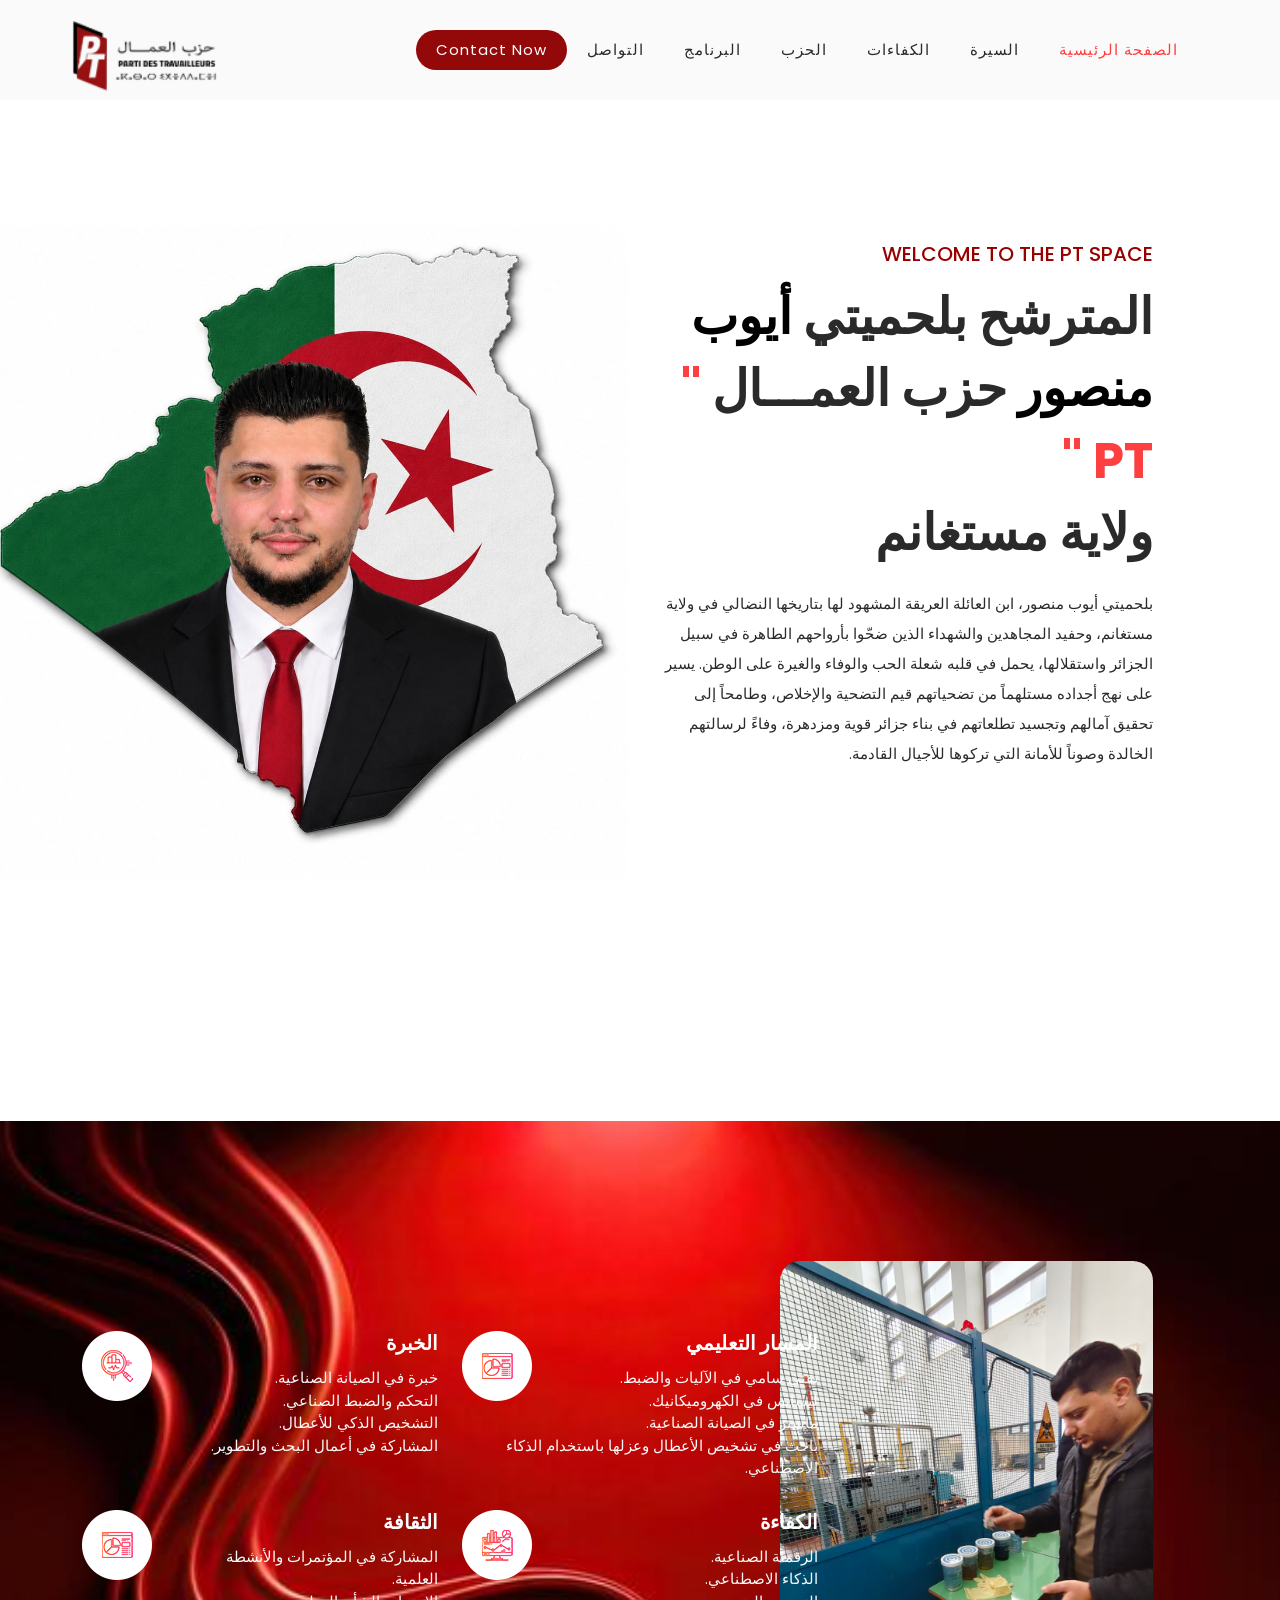
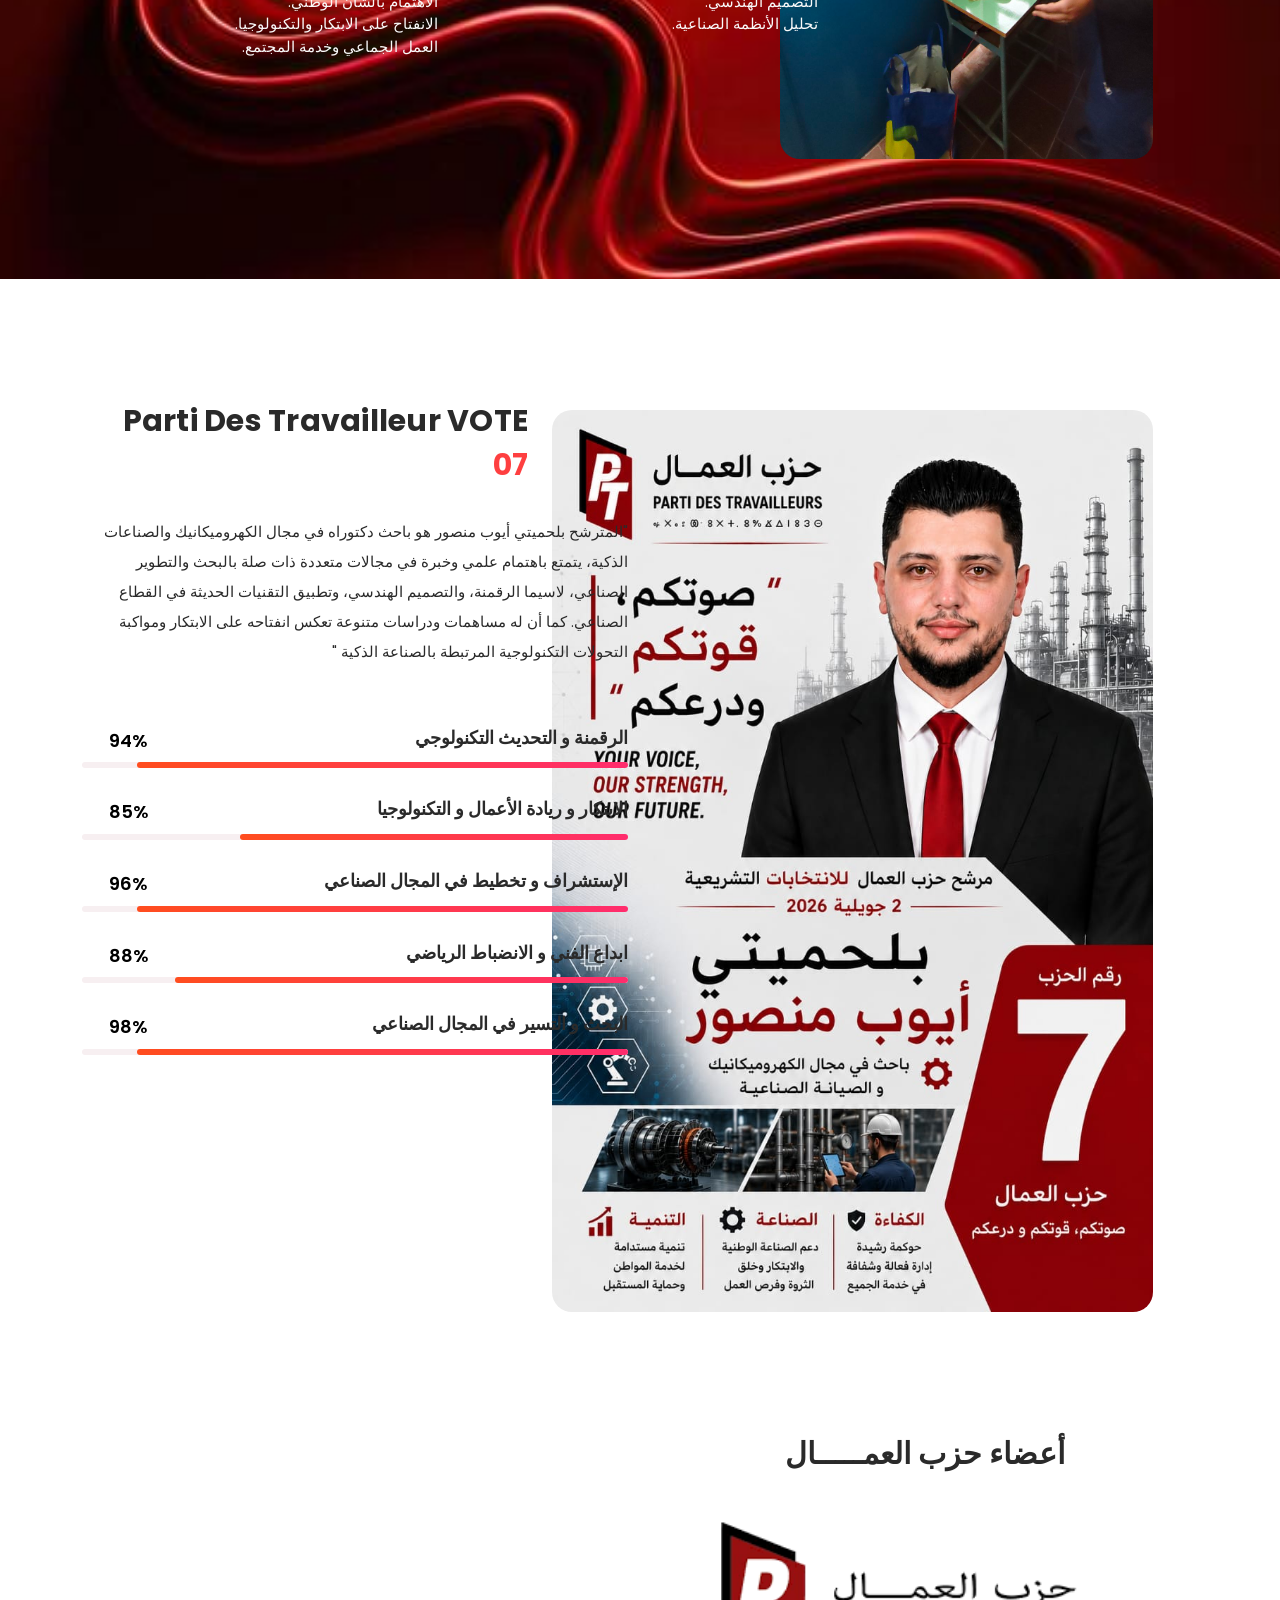
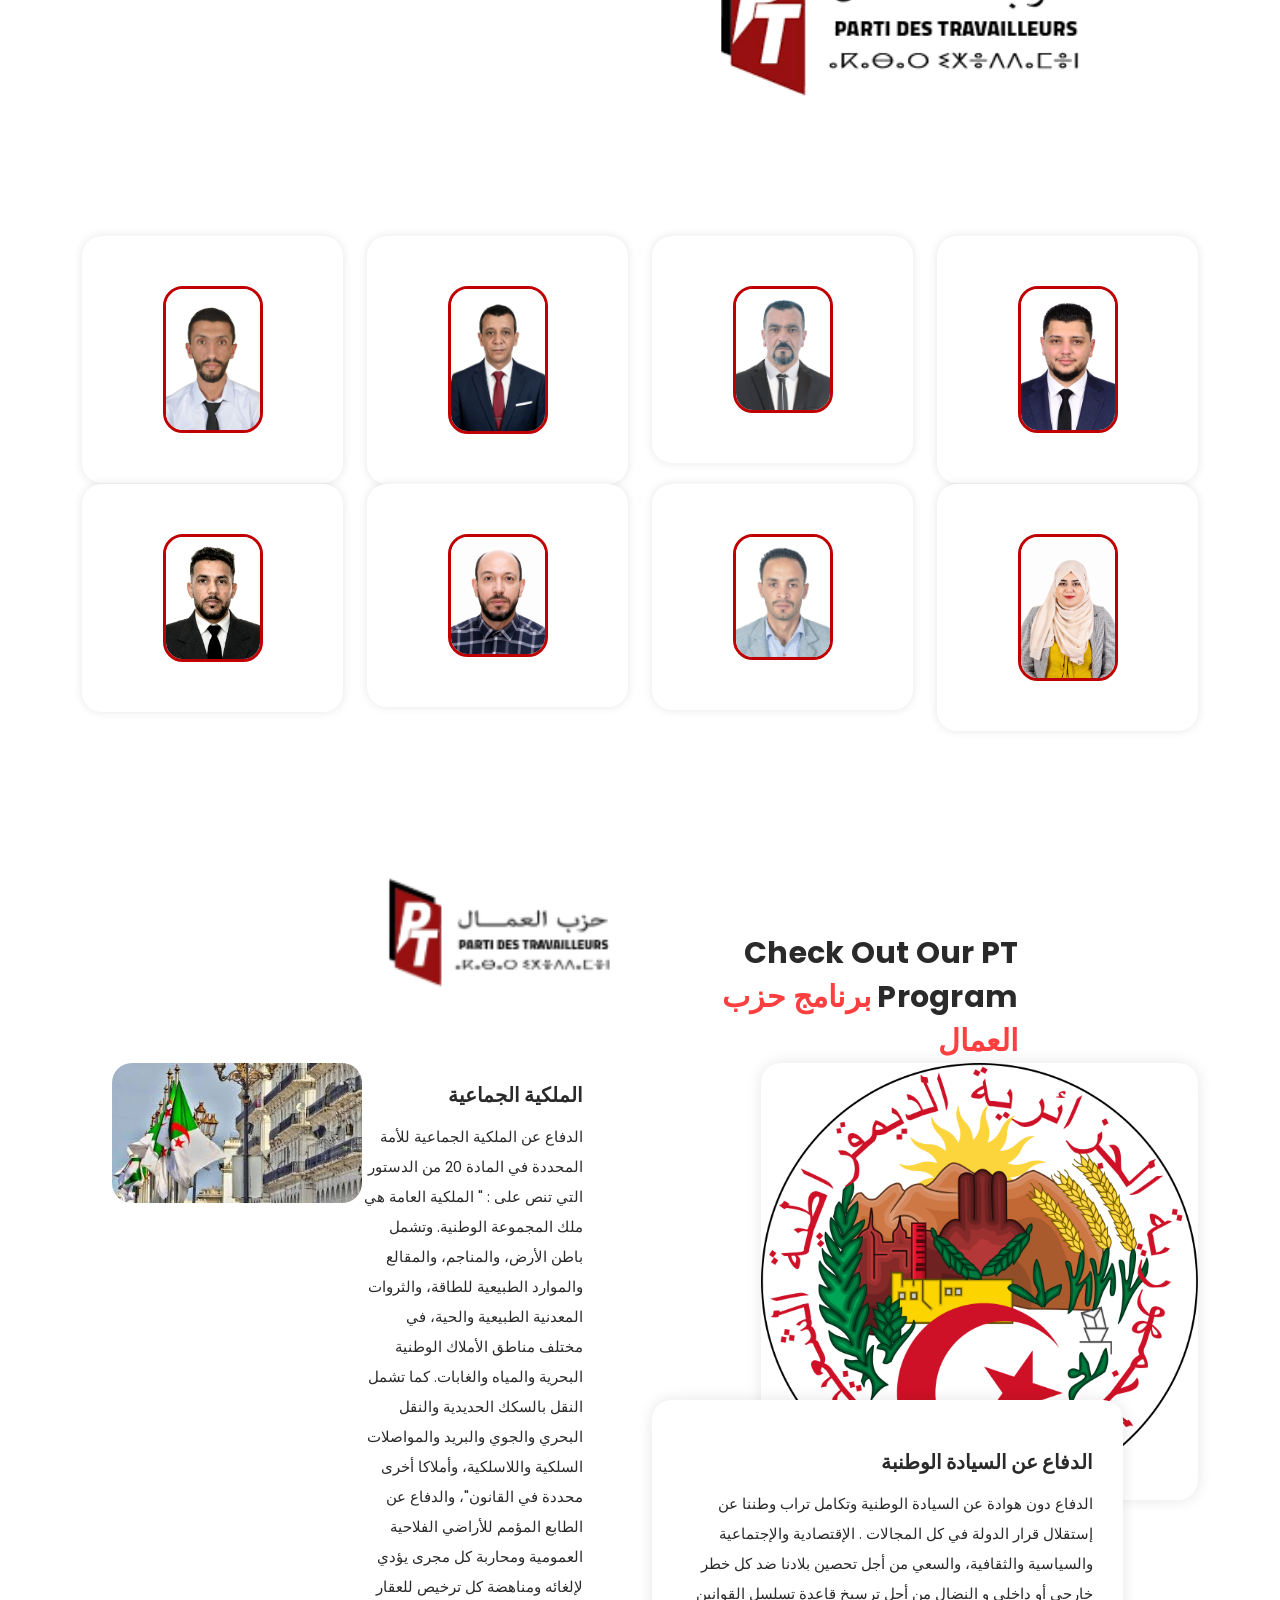
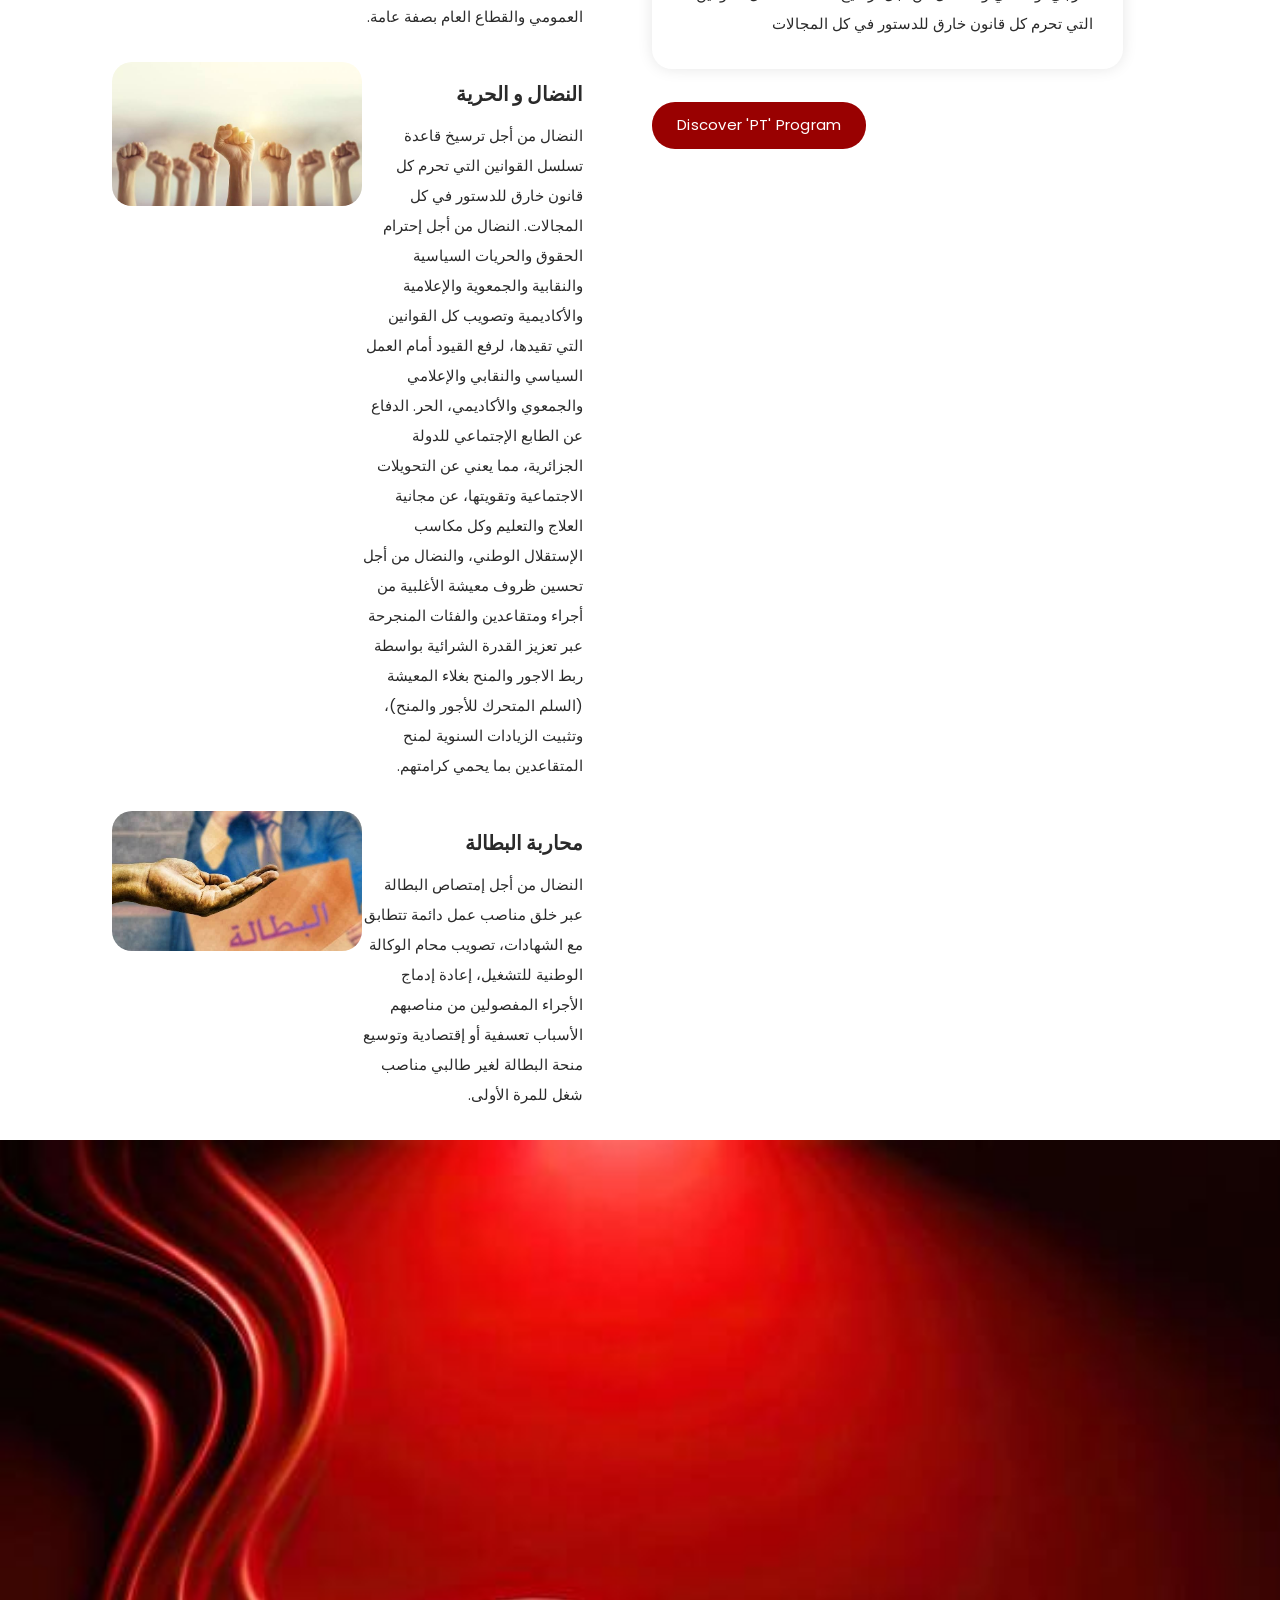
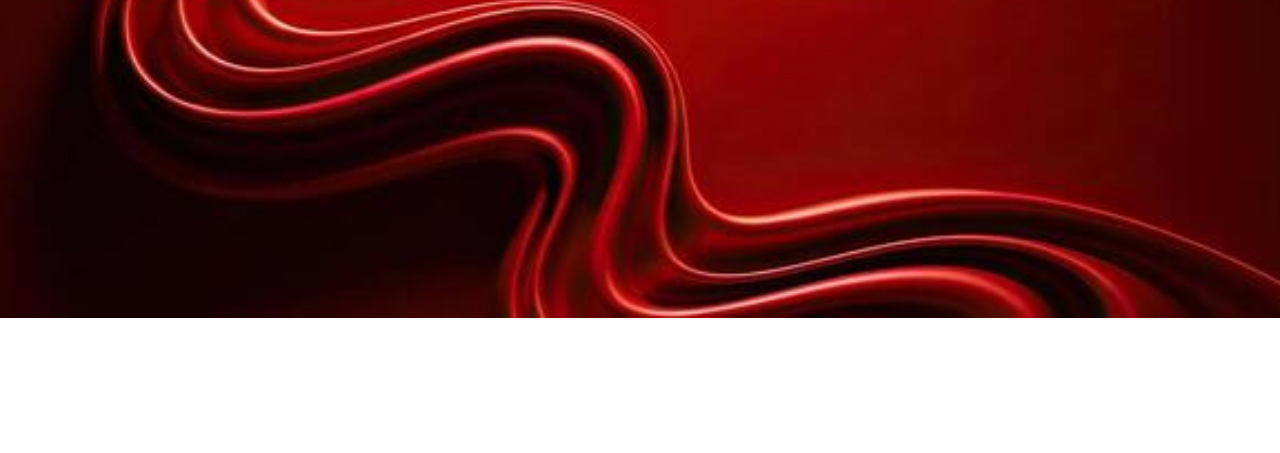
==== index.html @ 8e5b1875 "Add files via upload" ====
<!DOCTYPE html>
<html lang="ar" dir="rtl">
  <style>
    body{
        direction: rtl;
        text-align: right;
    }
    ul{
        padding-right:20px;
    }
    </style>

  <head>

    <meta charset="UTF-8">
    <meta name="viewport" content="width=device-width, initial-scale=1, shrink-to-fit=no">
    <meta name="description" content="">
    <meta name="author" content="">
    <link rel="preconnect" href="https://fonts.gstatic.com">
    <link href="https://fonts.googleapis.com/css2?family=Poppins:wght@100;200;300;400;500;600;700;800;900&display=swap" rel="stylesheet">

    <title>بلحميتي أيوب منصور مترشح حزب حزب العمال  </title>

    <!-- Bootstrap core CSS -->
    <link href="vendor/bootstrap/css/bootstrap.min.css" rel="stylesheet">

    <!-- Additional CSS Files -->
    <link rel="stylesheet" href="assets/css/fontawesome.css">
    <link rel="stylesheet" href="assets/css/templatemo-space-dynamic.css">
    <link rel="stylesheet" href="assets/css/animated.css">
    <link rel="stylesheet" href="assets/css/owl.css">
<!--
    
TemplateMo 562 Space Dynamic

https://templatemo.com/tm-562-space-dynamic

-->
  </head>

<body>

  <!-- ***** Preloader Start ***** -->
  <div id="js-preloader" class="js-preloader">
    <div class="preloader-inner">
      <span class="dot"></span>
      <div class="dots">
        <span></span>
        <span></span>
        <span></span>
      </div>
    </div>
  </div>
  <!-- ***** Preloader End ***** -->

  <!-- ***** Header Area Start ***** -->
  <header class="header-area header-sticky wow slideInDown" data-wow-duration="0.75s" data-wow-delay="0s">
    <div class="container">
      <div class="row">
        <div class="col-12">
          <nav class="main-nav">
            <!-- ***** Logo Start ***** -->
            <a href="index.html" class="logo">
                <!-- <h4>حزب  <span>العمال  </span></h4> -->
                <img src="assets/images/PT.png" alt="team meeting">

            </a>
            <!-- ***** Logo End ***** -->
            <!-- ***** Menu Start ***** -->
            <ul class="nav">
              <li class="scroll-to-section"><a href="#top" class="active">الصفحة الرئيسية</a></li>
              <li class="scroll-to-section"><a href="#about">السيرة</a></li>
              <li class="scroll-to-section"><a href="#services">الكفاءات</a></li>
              <li class="scroll-to-section"><a href="#portfolio">الحزب</a></li>
              <li class="scroll-to-section"><a href="#blog">البرنامج</a></li> 
              <li class="scroll-to-section"><a href="#contact">التواصل</a></li> 
              <li class="scroll-to-section"><div class="main-red-button"><a href="#contact">Contact Now</a></div></li> 
            </ul>        
            <a class='menu-trigger'>
                <span>Menu</span>
            </a>
            <!-- ***** Menu End ***** -->
          </nav>
        </div>
      </div>
    </div>
  </header>
  <!-- ***** Header Area End ***** -->

  <div class="main-banner wow fadeIn" id="top" data-wow-duration="1s" data-wow-delay="0.5s">
    <div class="container">
      <div class="row">
        <div class="col-lg-12">
          <div class="row">
            <div class="col-lg-6 align-self-center">
              <div class="left-content header-text wow fadeInLeft" data-wow-duration="1s" data-wow-delay="1s">
                <h6> Welcome to the PT Space </h6>
                <h2 style="text-align: right;">المترشح بلحميتي<em> أيوب منصور</em> حزب العمـــال <span>'' PT ''</span></h2>
                <h2 style="text-align: right;">ولاية مستغانم</h2>
                <p style="text-align: right;">بلحميتي أيوب منصور، ابن العائلة العريقة المشهود لها بتاريخها النضالي في ولاية مستغانم، وحفيد المجاهدين والشهداء الذين ضحّوا بأرواحهم الطاهرة في سبيل الجزائر واستقلالها، يحمل في قلبه شعلة الحب والوفاء والغيرة على الوطن. يسير على نهج أجداده مستلهماً من تضحياتهم قيم التضحية والإخلاص، وطامحاً إلى تحقيق آمالهم وتجسيد تطلعاتهم في بناء جزائر قوية ومزدهرة، وفاءً لرسالتهم الخالدة وصوناً للأمانة التي تركوها للأجيال القادمة.  <a rel="nofollow" href="https://templatemo.com/page/1" target="_parent"></a></p>
                <form id="search" action="#" method="GET">
                  <!-- <fieldset>
                    <input type="address" name="address" class="email" placeholder="Your website URL..." autocomplete="on" required>
                  </fieldset>-->
                  <fieldset>
                    <!--<button type="submit" class="main-button">Analyze Site</button>-->
                   
                  </fieldset> 
                </form>
              </div>
            </div>
            <div class="col-lg-6">
              <div class="right-image wow fadeInRight" data-wow-duration="1s" data-wow-delay="0.5s">
                <img src="assets/images/A.jpg" alt="team meeting">
            </div>
            </div>
          </div>
        </div>
      </div>
    </div>
  </div>

  <div id="about" class="about-us section">
    <div class="container">
      <div class="row">
        <div class="col-lg-4">
          <div class="left-image wow fadeIn" data-wow-duration="1s" data-wow-delay="0.2s">
            <img src="assets/images/K.jpg" alt="person graphic"> 
           <!-- <video width="800" height="800" controls>
              <source src="assets/images/AB.mp4" type="video/mp4" alt="person graphic">
          </video>-->
          </div>
        </div>
        <div class="col-lg-8 align-self-center">
          <div class="services">
            <div class="row">
              <div class="col-lg-6">
                <div class="item wow fadeIn" data-wow-duration="1s" data-wow-delay="0.5s">
                  <div class="icon">
                    <img src="assets/images/service-icon-01.png" alt="reporting">
                  </div>
                  <div class="right-text">
                    <h4>  المسار التعليمي </h4>
                    <ul style="text-align:right;">
                      <li>تقني سامي في الآليات والضبط.</li>
                      <li>ليسانس في الكهروميكانيك.</li>
                      <li>ماستر في الصيانة الصناعية.</li>
                      <li>باحث في تشخيص الأعطال وعزلها باستخدام الذكاء الاصطناعي.</li>
                  </ul>
                  </div>
                </div>
              </div>
              <div class="col-lg-6">
                <div class="item wow fadeIn" data-wow-duration="1s" data-wow-delay="0.7s">
                  <div class="icon">
                    <img src="assets/images/service-icon-02.png" alt="">
                  </div>
                  <div class="right-text">
                    <h4>الخبرة</h4>
                    <ul style="text-align:right;">
                      <li>خبرة في الصيانة الصناعية.</li>
                      <li>التحكم والضبط الصناعي.</li>
                      <li>التشخيص الذكي للأعطال.</li>
                      <li>المشاركة في أعمال البحث والتطوير.</li>
                  </ul>
                  </div>
                </div>
              </div>
              <div class="col-lg-6">
                <div class="item wow fadeIn" data-wow-duration="1s" data-wow-delay="0.9s">
                  <div class="icon">
                    <img src="assets/images/service-icon-03.png" alt="">
                  </div>
                  <div class="right-text">
                    <h4>الكفاءة</h4>
                    <ul style="text-align:right;">
                      <li>الرقمنة الصناعية.</li>
                      <li>الذكاء الاصطناعي.</li>
                      <li>التصميم الهندسي.</li>
                      <li>تحليل الأنظمة الصناعية.</li>
                  </ul>
                  </div>
                </div>
              </div>
              <div class="col-lg-6">
                <div class="item wow fadeIn" data-wow-duration="1s" data-wow-delay="1.1s">
                  <div class="icon">
                    <img src="assets/images/service-icon-04.png" alt="">
                  </div>
                  <div class="right-text">
                    <h4>الثقافة</h4>
                    <ul style="text-align:right;">
                      <li>المشاركة في المؤتمرات والأنشطة العلمية.</li>
                      <li>الاهتمام بالشأن الوطني.</li>
                      <li>الانفتاح على الابتكار والتكنولوجيا.</li>
                      <li>العمل الجماعي وخدمة المجتمع.</li>
                  </ul>
                  </div>
                </div>
              </div>
            </div>
          </div>
        </div>
      </div>
    </div>
  </div>

  <div id="services" class="our-services section">
    <div class="container">
      <div class="row">
        <div class="col-lg-6 align-self-center  wow fadeInLeft" data-wow-duration="1s" data-wow-delay="0.2s">
          <div class="left-image">
            <img src="assets/images/VOTE.jpg" alt="">
          </div>
        </div>
        <div class="col-lg-6 wow fadeInRight" data-wow-duration="1s" data-wow-delay="0.2s">
          <div class="section-heading">
            <h2>Parti des travailleur <em> </em> VOTE  <span>07</span> </h2>
            <p style="text-align: right;">"المترشح بلحميتي أيوب منصور هو باحث دكتوراه في مجال الكهروميكانيك والصناعات الذكية، يتمتع باهتمام علمي وخبرة في مجالات متعددة ذات صلة بالبحث والتطوير الصناعي، لاسيما الرقمنة، والتصميم الهندسي، وتطبيق التقنيات الحديثة في القطاع الصناعي. كما أن له مساهمات ودراسات متنوعة تعكس انفتاحه على الابتكار ومواكبة التحولات التكنولوجية المرتبطة بالصناعة الذكية "</p>
          </div>
          <div class="row">
            <div class="col-lg-12">
              <div class="third-bar progress-skill-bar">
                <h4>الرقمنة و التحديث التكنولوجي</h4>
                <span>94%</span>
                <div class="filled-bar"></div>
                <div class="full-bar"></div>
              </div>
            </div>
            <div class="col-lg-12">
              <div class="first-bar progress-skill-bar">
                <h4>الابتكار و ريادة الأعمال و التكنولوجيا</h4>
                <span>85%</span>
                <div class="filled-bar"></div>
                <div class="full-bar"></div>
              </div>
            </div>
            <div class="col-lg-12">
              <div class="third-bar progress-skill-bar">
                <h4>الإستشراف و تخطيط في المجال الصناعي</h4>
                <span>96%</span>
                <div class="filled-bar"></div>
                <div class="full-bar"></div>
              </div>
            </div>
            <div class="col-lg-12">
              <div class="second-bar progress-skill-bar">
                <h4>ابداع الفني و الانضباط الرياضي</h4>
                <span>88%</span>
                <div class="filled-bar"></div>
                <div class="full-bar"></div>
              </div>
            </div>
            <div class="col-lg-12">
              <div class="third-bar progress-skill-bar">
                <h4>البحث و التسير في المجال الصناعي</h4>
                <span>98%</span>
                <div class="filled-bar"></div>
                <div class="full-bar"></div>
              </div>
            </div>
            
            
          </div>
        </div>
      </div>
    </div>
  </div>

  <div id="portfolio" class="our-portfolio section">
    <div class="container">
      <div class="row">
        <div class="col-lg-6 offset-lg-3">
          <div class="section-heading  wow bounceIn" data-wow-duration="1s" data-wow-delay="0.2s">
            <h2>أعضاء حزب العمـــــال <img src="assets/images/PT_logo_transparent (2).png" alt="">  <!-- <em>Offers</em> &amp; What We--> </h2>
          </div>
        </div>
      </div>
      <div class="row">
        <div class="col-lg-3 col-sm-6">
          <a href="#">
            <div class="item wow bounceInUp" data-wow-duration="1s" data-wow-delay="0.3s">
              <div class="hidden-content">
                <h4>بلحميتي أيوب منصور</h4>
                <p>باحث في مجال الكهروميكانيك و الصيانة الصناعية</p>
              </div>
              <div class="showed-content">
                <img src="assets/images/ayoub.png" alt="">
              </div>
            </div>
          </a>
        </div>
        <div class="col-lg-3 col-sm-6">
          <a href="#">
            <div class="item wow bounceInUp" data-wow-duration="1s" data-wow-delay="0.4s">
              <div class="hidden-content">
                <h4>بلعباس عبد الرحمان </h4>
                <p>موظف بالبلدية</p>
              </div>
              <div class="showed-content">
                <img src="assets/images/abdo.jpg" alt="">
              </div>
            </div>
          </a>
        </div>
        <div class="col-lg-3 col-sm-6">
          <a href="#">
            <div class="item wow bounceInUp" data-wow-duration="1s" data-wow-delay="0.5s">
              <div class="hidden-content">
                <h4>مسلم محمد </h4>
                <p>تــــاجر</p>
              </div>
              <div class="showed-content">
                <img src="assets/images/moh.jpg" alt="">
              </div>
            </div>
          </a>
        </div>
        <div class="col-lg-3 col-sm-6">
          <a href="#">
            <div class="item wow bounceInUp" data-wow-duration="1s" data-wow-delay="0.6s">
              <div class="hidden-content">
                <h4>مزيان زروقي</h4>
                <p>مهندس دولة في الكمياء</p>
              </div>
              <div class="showed-content">
                <img src="assets/images/maz.jpg" alt="">
              </div>
            </div>
          </a>
        </div>
        <div class="col-lg-3 col-sm-6">
          <a href="#">
            <div class="item wow bounceInUp" data-wow-duration="1s" data-wow-delay="0.4s">
              <div class="hidden-content">
                <h4>حجبة حليمة </h4>
                <p>خريجة ماستر في اللغة العربية</p>
              </div>
              <div class="showed-content">
                <img src="assets/images/hl.png" alt="">
              </div>
            </div>
          </a>
        </div>
        <div class="col-lg-3 col-sm-6">
          <a href="#">
            <div class="item wow bounceInUp" data-wow-duration="1s" data-wow-delay="0.4s">
              <div class="hidden-content">
                <h4>بلعوج الحاج</h4>
                <p>إطار في الحماية المدنية</p>
              </div>
              <div class="showed-content">
                <img src="assets/images/hdj.jpg" alt="">
              </div>
            </div>
          </a>
        </div>
        <div class="col-lg-3 col-sm-6">
          <a href="#">
            <div class="item wow bounceInUp" data-wow-duration="1s" data-wow-delay="0.4s">
              <div class="hidden-content">
                <h4>جلول محمد</h4>
                <p>محــــاسب</p>
              </div>
              <div class="showed-content">
                <img src="assets/images/dj.png" alt="">
              </div>
            </div>
          </a>
        </div>
        <div class="col-lg-3 col-sm-6">
          <a href="#">
            <div class="item wow bounceInUp" data-wow-duration="1s" data-wow-delay="0.4s">
              <div class="hidden-content">
                <h4>رزيقة رفيق</h4>
                <p>أستـــــاذ</p>
              </div>
              <div class="showed-content">
                <img src="assets/images/rf.jpg" alt="">
              </div>
            </div>
          </a>
        </div>
      </div>
    </div>
  </div>

  <div id="blog" class="our-blog section">
    <div class="container">
      <div class="row">
        <div class="col-lg-6 wow fadeInDown" data-wow-duration="1s" data-wow-delay="0.25s">
          <div class="section-heading">
            <h2 style="text-align: right;">Check Out Our PT Program  <span>برنامج حزب العمال </span></h2>
          </div>
        </div>
        <div class="col-lg-6 wow fadeInDown" data-wow-duration="1s" data-wow-delay="0.25s">
          <div class="top-dec">
            <img src="assets/images/PT.png" alt="">
          </div>
        </div>
      </div>
      <div class="row">
        <div class="col-lg-6 wow fadeInUp" data-wow-duration="1s" data-wow-delay="0.25s">
          <div class="left-image">
            <a href="#"><img src="assets/images/siyada.png" alt="Workspace Desktop"></a>
            <div class="info">
              <div class="inner-content">
                <!-- <ul>
                  <li><i class="fa fa-calendar"></i> 24 Mar 2021</li>
                  <li><i class="fa fa-users"></i> TemplateMo</li>
                  <li><i class="fa fa-folder"></i> Branding</li>
                </ul>-->
                <a href="#"><h4 style="text-align: right;">الدفاع  عن السيادة الوطنبة</h4></a>
                <p style="text-align: right;">الدفاع دون هوادة عن السيادة الوطنية وتكامل تراب وطننا عن إستقلال قرار الدولة في كل المجالات . الإقتصادية والإجتماعية والسياسية والثقافية، والسعي من أجل تحصين بلادنا ضد كل خطر خارجي أو داخلي و النضال من أجل ترسيخ قاعدة تسلسل القوانين التي تحرم كل قانون خارق للدستور في كل المجالات</p>
                <div  class="main-blue-button">
                  <a href="index2.html" href="#">Discover 'PT' program</a>
                </div>
              </div>
            </div>
          </div>
        </div>
        <div class="col-lg-6 wow fadeInUp" data-wow-duration="1s" data-wow-delay="0.25s">
          <div class="right-list">
            <ul>
              <li>
                <div class="left-content align-self-center">
                  <!-- <span><i class="fa fa-calendar"></i> 18 Mar 2021</span>-->
                  <a href="#"><h4 style="text-align: right;">الملكية الجماعية</h4></a>
                  <p style="text-align: right;">الدفاع عن الملكية الجماعية للأمة المحددة في المادة 20 من الدستور التي تنص على : " الملكية العامة هي ملك المجموعة الوطنية. وتشمل باطن الأرض، والمناجم، والمقالع والموارد الطبيعية للطاقة، والثروات المعدنية الطبيعية والحية، في مختلف مناطق الأملاك الوطنية البحرية والمياه والغابات. كما تشمل النقل بالسكك الحديدية والنقل البحري والجوي والبريد والمواصلات السلكية واللاسلكية، وأملاكا أخرى محددة في القانون"، والدفاع عن الطابع المؤمم للأراضي الفلاحية العمومية ومحاربة كل مجرى يؤدي لإلغائه ومناهضة كل ترخيص للعقار العمومي والقطاع العام بصفة عامة.</p>
                </div>
                <div class="right-image">
                  <a href="#"><img src="assets/images/mlkia.jfif" alt=""></a>
                </div>
              </li>
              <li>
                <div class="left-content align-self-center">
                  <!--<span><i class="fa fa-calendar"></i> 14 Mar 2021</span>-->
                  <a href="#"><h4>النضال و الحرية</h4></a>
                  <p>النضال من أجل ترسيخ قاعدة تسلسل القوانين التي تحرم كل قانون خارق للدستور في كل المجالات.

النضال من أجل إحترام الحقوق والحريات السياسية والنقابية والجمعوية والإعلامية والأكاديمية وتصويب كل القوانين التي تقيدها، لرفع القيود أمام العمل السياسي والنقابي والإعلامي والجمعوي والأكاديمي، الحر.

الدفاع عن الطابع الإجتماعي للدولة الجزائرية، مما يعني عن التحويلات الاجتماعية وتقويتها، عن مجانية العلاج والتعليم وكل مكاسب الإستقلال الوطني، والنضال من أجل تحسين ظروف معيشة الأغلبية من أجراء ومتقاعدين والفئات المنجرحة عبر تعزيز القدرة الشرائية بواسطة ربط الاجور والمنح بغلاء المعيشة (السلم المتحرك للأجور والمنح)، وتثبيت الزيادات السنوية لمنح المتقاعدين بما يحمي كرامتهم.</p>
                </div>
                <div class="right-image">
                  <a href="#"><img src="assets/images/nidal.jfif" alt=""></a>
                </div>
              </li>
              <li>
                <div class="left-content align-self-center">
                  <!--<span><i class="fa fa-calendar"></i> 06 Mar 2021</span>-->
                  <a href="#"><h4> محاربة البطالة</h4></a>
                  <p>النضال من أجل إمتصاص البطالة عبر خلق مناصب عمل دائمة تتطابق مع الشهادات، تصويب محام الوكالة الوطنية للتشغيل، إعادة إدماج الأجراء المفصولين من مناصبهم الأسباب تعسفية أو إقتصادية وتوسيع منحة البطالة لغير طالبي مناصب شغل للمرة الأولى.</p>
                </div>
                <div class="right-image">
                  <a href="#"><img src="assets/images/bitala.jfif" alt=""></a>
                </div>
              </li>
            </ul>
          </div>
        </div>
      </div>
    </div>
  </div>

  <div id="contact" class="contact-us section">
    <div class="container">
      <div class="row">
        <div class="col-lg-6 align-self-center wow fadeInLeft" data-wow-duration="0.5s" data-wow-delay="0.25s">
          <div class="section-heading">
            <h2>صوت المواطن أساس عملنا السياسي</h2>
            <p>
نلتزم بالدفاع عن انشغالات المواطنين ونقلها بكل أمانة ومسؤولية إلى الجهات المعنية، والعمل على إيجاد حلول فعلية لها في إطار احترام الدستور وسيادة الشعب. هدفنا هو تعزيز العدالة الاجتماعية وتحسين ظروف المعيشة وخدمة الصالح العام.
            </p>

            <div class="phone-info">
              <h4>لأي استفسار أو انشغال، يرجى التواصل معنا : <span><!--<i class="fa fa-phone"></i>--> <a href="#"></a></span></h4>
            </div>
          </div>
        </div>
        <div class="col-lg-6 wow fadeInRight" data-wow-duration="0.5s" data-wow-delay="0.25s">
          <form id="contact" action="" method="post">
            <div class="row">
              <div class="col-lg-6">
                <fieldset>
                  <input type="name" name="name" id="name" placeholder="Name" autocomplete="on" required>
                </fieldset>
              </div>
              <div class="col-lg-6">
                <fieldset>
                  <input type="surname" name="surname" id="surname" placeholder="Surname" autocomplete="on" required>
                </fieldset>
              </div>
              <div class="col-lg-12">
                <fieldset>
                  <input type="text" name="email" id="email" pattern="[^ @]*@[^ @]*" placeholder="Your Email" required="">
                </fieldset>
              </div>
              <div class="col-lg-12">
                <fieldset>
                  <textarea name="message" type="text" class="form-control" id="message" placeholder="Message" required=""></textarea>  
                </fieldset>
              </div>
              <div class="col-lg-12">
                <fieldset>
                  <button type="submit" id="form-submit" class="main-button ">Send Message</button>
                </fieldset>
              </div>
            </div>
            <div class="contact-dec">
              <img src="assets/images/contact-decoration.png" alt="">
            </div>
          </form>
        </div>
      </div>
    </div>
  </div>

  <footer>
    <div class="container">
      <div class="row">
        <div class="col-lg-12 wow fadeIn" data-wow-duration="1s" data-wow-delay="0.25s">
          <p>جميع الحقوق محفوظة © 2026
            المترشح بلحميتي أيوب منصور – حزب العمال
            ولاية مستغانم
          <br>Design: <a rel="nofollow" >َBEL-A</a></p>
        </div>
      </div>
    </div>
  </footer>
  <!-- Scripts -->
  <script src="vendor/jquery/jquery.min.js"></script>
  <script src="vendor/bootstrap/js/bootstrap.bundle.min.js"></script>
  <script src="assets/js/owl-carousel.js"></script>
  <script src="assets/js/animation.js"></script>
  <script src="assets/js/imagesloaded.js"></script>
  <script src="assets/js/templatemo-custom.js"></script>

</body>
</html>
---- assets/css/templatemo-space-dynamic.css ----
/* 

TemplateMo 562 Space Dynamic

https://templatemo.com/tm-562-space-dynamic

*/

/* ---------------------------------------------
Table of contents
------------------------------------------------
01. font & reset css
02. reset
03. global styles
04. header
05. banner
06. features
07. testimonials
08. contact
09. footer
10. preloader
11. search
12. portfolio

--------------------------------------------- */
/* 
---------------------------------------------
font & reset css
--------------------------------------------- 
*/
@import url('https://fonts.googleapis.com/css2?family=Poppins:wght@100;200;300;400;500;600;700;800;900&display=swap');
/* 
---------------------------------------------
reset
--------------------------------------------- 
*/
html, body, div, span, applet, object, iframe, h1, h2, h3, h4, h5, h6, p, blockquote, div
pre, a, abbr, acronym, address, big, cite, code, del, dfn, em, font, img, ins, kbd, q,
s, samp, small, strike, strong, sub, sup, tt, var, b, u, i, center, dl, dt, dd, ol, ul, li,
figure, header, nav, section, article, aside, footer, figcaption {
  margin: 0;
  padding: 0;
  border: 0;
  outline: 0;
}

/* clear fix */
.grid:after {
  content: '';
  display: block;
  clear: both;
}

/* ---- .grid-item ---- */

.grid-sizer,
.grid-item {
  width: 50%;
}

.grid-item {
  float: left;
}

.grid-item img {
  display: block;
  max-width: 100%;
}

.clearfix:after {
  content: ".";
  display: block;
  clear: both;
  visibility: hidden;
  line-height: 0;
  height: 0;
}

.clearfix {
  display: inline-block;
}

html[xmlns] .clearfix {
  display: block;
}

* html .clearfix {
  height: 1%;
}

ul, li {
  padding: 0;
  margin: 0;
  list-style: none;
}

header, nav, section, article, aside, footer, hgroup {
  display: block;
}

* {
  box-sizing: border-box;
}

html, body {
  font-family: 'Poppins', sans-serif;
  font-weight: 400;
  background-color: hsl(0, 0%, 98%);
  -ms-text-size-adjust: 100%;
  -webkit-font-smoothing: antialiased;
  -moz-osx-font-smoothing: grayscale;
}

a {
  text-decoration: none !important;
}

h1, h2, h3, h4, h5, h6 {
  margin-top: 0px;
  margin-bottom: 0px;
}

ul {
  margin-bottom: 0px;
}

p {
  font-size: 15px;
  line-height: 30px;
  color: #2a2a2a;
}

img {
  width: 120%;
  overflow: hidden;
  border-radius: 20px;
 
}

li
{
  color: #fafafa;
  font-size: 15px;
}




/* 
---------------------------------------------
global styles
--------------------------------------------- 
*/
html,
body {
  background: #fff;
  font-family: 'Poppins', sans-serif;
}

::selection {
  background: #000000;
  color: #fff;
}

::-moz-selection {
  background: #000000;
  color: #fff;
}

@media (max-width: 991px) {
  html, body {
    overflow-x: hidden;
  }
  .mobile-top-fix {
    margin-top: 30px;
    margin-bottom: 0px;
  }
  .mobile-bottom-fix {
    margin-bottom: 30px;
  }
  .mobile-bottom-fix-big {
    margin-bottom: 60px;
  }
}

.page-section {
  margin-top: 120px;
}

.section-heading h2 {
  font-size: 30px;
  text-transform: capitalize;
  color: #2a2a2a;
  font-weight: 700;
  letter-spacing: 0.25px;
  position: relative;
  z-index: 2;
  line-height: 44px;
}

.section-heading h2 em {
  font-style: normal;
  color: #000000;
}

.section-heading h2 span {
  color: #fe3f40;
}

.main-blue-button a {
  display: inline-block;
  background-color: #990101;
  font-size: 15px;
  font-weight: 400;
  color: #fff;
  text-transform: capitalize;
  padding: 12px 25px;
  border-radius: 23px;
  letter-spacing: 0.25px;
}

.main-red-button a {
  display: inline-block;
  background-color: #930808;
  font-size: 15px;
  font-weight: 400;
  color: #fff;
  text-transform: capitalize;
  padding: 12px 25px;
  border-radius: 23px;
  letter-spacing: 0.25px;
}

.main-white-button a {
  display: inline-block;
  background-color: #fff;
  font-size: 15px;
  font-weight: 400;
  color: #fe3f40;
  text-transform: capitalize;
  padding: 12px 25px;
  border-radius: 23px;
  letter-spacing: 0.25px;
}

/* 
---------------------------------------------
header
--------------------------------------------- 
*/

.background-header {
  background-color: #fff!important;
  height: 80px!important;
  position: fixed!important;
  top: 0px;
  left: 0px;
  right: 0px;
  box-shadow: 0px 0px 10px rgba(0,0,0,0.15)!important;
}

.background-header .logo,
.background-header .main-nav .nav li a {
  color: #1e1e1e!important;
}

.background-header .main-nav .nav li:hover a {
  color: #fe3f40!important;
}

.background-header .nav li a.active {
  color: #fe3f40!important;
}

.header-area {
  background-color: #fafafa;
  position: absolute;
  top: 0px;
  left: 0px;
  right: 0px;
  z-index: 100;
  height: 100px;
  -webkit-transition: all .5s ease 0s;
  -moz-transition: all .5s ease 0s;
  -o-transition: all .5s ease 0s;
  transition: all .5s ease 0s;
}

.header-area .main-nav {
  min-height: 80px;
  background: transparent;
}

.header-area .main-nav .logo {
  line-height: 100px;
  color: #fff;
  font-size: 24px;
  font-weight: 700;
  text-transform: uppercase;
  letter-spacing: 2px;
  float: left;
  -webkit-transition: all 0.3s ease 0s;
  -moz-transition: all 0.3s ease 0s;
  -o-transition: all 0.3s ease 0s;
  transition: all 0.3s ease 0s;
}

.header-area .main-nav .logo h4 {
    font-size: 24px;
    font-weight: 700;
    text-transform: uppercase;
    color: #000000;
    line-height: 100px;
    float: left;
    -webkit-transition: all 0.3s ease 0s;
    -moz-transition: all 0.3s ease 0s;
    -o-transition: all 0.3s ease 0s;
    transition: all 0.3s ease 0s;
}

.logo h4 span {
  color: #fe3f40;
}

.background-header .main-nav .logo h4 {
  line-height: 80px;
}

.background-header .main-nav .nav {
  margin-top: 20px !important;
}

.header-area .main-nav .nav {
  float: right;
  margin-top: 30px;
  margin-right: 0px;
  background-color: transparent;
  -webkit-transition: all 0.3s ease 0s;
  -moz-transition: all 0.3s ease 0s;
  -o-transition: all 0.3s ease 0s;
  transition: all 0.3s ease 0s;
  position: relative;
  z-index: 999;
}

.header-area .main-nav .nav li {
  padding-left: 20px;
  padding-right: 20px;
}

.header-area .main-nav .nav li:last-child {
  padding-right: 0px;
  padding-left: 40px;
}

.header-area .main-nav .nav li:last-child a ,
.background-header .main-nav .nav li:last-child a {
  color: #ffffff !important;
  padding: 0px 20px;
  font-weight: 400;
}

.header-area .main-nav .nav li:last-child a:hover,
.header-area .main-nav .nav li:last-child a.active {
  color: #770000 !important;
}

.header-area .main-nav .nav li a {
  display: block;
  font-weight: 500;
  font-size:15px;
  color: #000000;
  text-transform: capitalize;
  -webkit-transition: all 0.3s ease 0s;
  -moz-transition: all 0.3s ease 0s;
  -o-transition: all 0.3s ease 0s;
  transition: all 0.3s ease 0s;
  height: 40px;
  line-height: 40px;
  border: transparent;
  letter-spacing: 1px;
}

.header-area .main-nav .nav li a {
  color: #2a2a2a;
}

.header-area .main-nav .nav li:hover a,
.header-area .main-nav .nav li a.active {
  color: #fe3f40!important;
}

.background-header .main-nav .nav li:hover a,
.background-header .main-nav .nav li a.active {
  color: #fe3f40!important;
  opacity: 1;
}

.header-area .main-nav .nav li:last-child a:hover ,
.background-header .main-nav .nav li:last-child a:hover {
  background-color: #000000;
}

.header-area .main-nav .nav li.submenu {
  position: relative;
  padding-right: 30px;
}

.header-area .main-nav .nav li.submenu:after {
  font-family: FontAwesome;
  content: "\f107";
  font-size: 12px;
  color: #2a2a2a;
  position: absolute;
  right: 18px;
  top: 12px;
}

.background-header .main-nav .nav li.submenu:after {
  color: #2a2a2a;
}

.header-area .main-nav .nav li.submenu ul {
  position: absolute;
  width: 200px;
  box-shadow: 0 2px 28px 0 rgba(0, 0, 0, 0.06);
  overflow: hidden;
  top: 50px;
  opacity: 0;
  transform: translateY(+2em);
  visibility: hidden;
  z-index: -1;
  transition: all 0.3s ease-in-out 0s, visibility 0s linear 0.3s, z-index 0s linear 0.01s;
}

.header-area .main-nav .nav li.submenu ul li {
  margin-left: 0px;
  padding-left: 0px;
  padding-right: 0px;
}

.header-area .main-nav .nav li.submenu ul li a {
  opacity: 1;
  display: block;
  background: #f7f7f7;
  color: #2a2a2a!important;
  padding-left: 20px;
  height: 40px;
  line-height: 40px;
  -webkit-transition: all 0.3s ease 0s;
  -moz-transition: all 0.3s ease 0s;
  -o-transition: all 0.3s ease 0s;
  transition: all 0.3s ease 0s;
  position: relative;
  font-size: 13px;
  font-weight: 400;
  border-bottom: 1px solid #eee;
}

.header-area .main-nav .nav li.submenu ul li a:hover {
  background: #fff;
  color: #fe3f40!important;
  padding-left: 25px;
}

.header-area .main-nav .nav li.submenu ul li a:hover:before {
  width: 3px;
}

.header-area .main-nav .nav li.submenu:hover ul {
  visibility: visible;
  opacity: 1;
  z-index: 1;
  transform: translateY(0%);
  transition-delay: 0s, 0s, 0.3s;
}

.header-area .main-nav .menu-trigger {
  cursor: pointer;
  display: block;
  position: absolute;
  top: 33px;
  width: 32px;
  height: 40px;
  text-indent: -9999em;
  z-index: 99;
  right: 40px;
  display: none;
}

.background-header .main-nav .menu-trigger {
  top: 23px;
}

.header-area .main-nav .menu-trigger span,
.header-area .main-nav .menu-trigger span:before,
.header-area .main-nav .menu-trigger span:after {
  -moz-transition: all 0.4s;
  -o-transition: all 0.4s;
  -webkit-transition: all 0.4s;
  transition: all 0.4s;
  background-color: #1e1e1e;
  display: block;
  position: absolute;
  width: 30px;
  height: 2px;
  left: 0;
}

.background-header .main-nav .menu-trigger span,
.background-header .main-nav .menu-trigger span:before,
.background-header .main-nav .menu-trigger span:after {
  background-color: #1e1e1e;
}

.header-area .main-nav .menu-trigger span:before,
.header-area .main-nav .menu-trigger span:after {
  -moz-transition: all 0.4s;
  -o-transition: all 0.4s;
  -webkit-transition: all 0.4s;
  transition: all 0.4s;
  background-color: #1e1e1e;
  display: block;
  position: absolute;
  width: 30px;
  height: 2px;
  left: 0;
  width: 75%;
}

.background-header .main-nav .menu-trigger span:before,
.background-header .main-nav .menu-trigger span:after {
  background-color: #1e1e1e;
}

.header-area .main-nav .menu-trigger span:before,
.header-area .main-nav .menu-trigger span:after {
  content: "";
}

.header-area .main-nav .menu-trigger span {
  top: 16px;
}

.header-area .main-nav .menu-trigger span:before {
  -moz-transform-origin: 33% 100%;
  -ms-transform-origin: 33% 100%;
  -webkit-transform-origin: 33% 100%;
  transform-origin: 33% 100%;
  top: -10px;
  z-index: 10;
}

.header-area .main-nav .menu-trigger span:after {
  -moz-transform-origin: 33% 0;
  -ms-transform-origin: 33% 0;
  -webkit-transform-origin: 33% 0;
  transform-origin: 33% 0;
  top: 10px;
}

.header-area .main-nav .menu-trigger.active span,
.header-area .main-nav .menu-trigger.active span:before,
.header-area .main-nav .menu-trigger.active span:after {
  background-color: transparent;
  width: 100%;
}

.header-area .main-nav .menu-trigger.active span:before {
  -moz-transform: translateY(6px) translateX(1px) rotate(45deg);
  -ms-transform: translateY(6px) translateX(1px) rotate(45deg);
  -webkit-transform: translateY(6px) translateX(1px) rotate(45deg);
  transform: translateY(6px) translateX(1px) rotate(45deg);
  background-color: #1e1e1e;
}

.background-header .main-nav .menu-trigger.active span:before {
  background-color: #1e1e1e;
}

.header-area .main-nav .menu-trigger.active span:after {
  -moz-transform: translateY(-6px) translateX(1px) rotate(-45deg);
  -ms-transform: translateY(-6px) translateX(1px) rotate(-45deg);
  -webkit-transform: translateY(-6px) translateX(1px) rotate(-45deg);
  transform: translateY(-6px) translateX(1px) rotate(-45deg);
  background-color: #1e1e1e;
}

.background-header .main-nav .menu-trigger.active span:after {
  background-color: #1e1e1e;
}

.header-area.header-sticky {
  min-height: 80px;
}

.header-area .nav {
  margin-top: 40px;
}

.header-area.header-sticky .nav li a.active {
  color: #fe3f40;
}

@media (max-width: 1200px) {
  .header-area .main-nav .nav li {
    padding-left: 12px;
    padding-right: 12px;
  }
  .header-area .main-nav:before {
    display: none;
  }
}

@media (max-width: 992px) {
  .header-area .main-nav .nav li:last-child  ,
  .background-header .main-nav .nav li:last-child {
    display: none;
  }
  .header-area .main-nav .nav li:nth-child(6),
  .background-header .main-nav .nav li:nth-child(6) {
    padding-right: 0px;
  }
}

@media (max-width: 767px) {
  .background-header .main-nav .nav {
    margin-top: 80px !important;
  }
  .header-area .main-nav .logo {
    color: #1e1e1e;
  }
  .header-area.header-sticky .nav li a:hover,
  .header-area.header-sticky .nav li a.active {
    color: #fe3f40!important;
    opacity: 1;
  }
  .header-area.header-sticky .nav li.search-icon a {
    width: 100%;
  }
  .header-area {
    background-color: #f7f7f7;
    padding: 0px 15px;
    height: 100px;
    box-shadow: none;
    text-align: center;
  }
  .header-area .container {
    padding: 0px;
  }
  .header-area .logo {
    margin-left: 30px;
  }
  .header-area .menu-trigger {
    display: block !important;
  }
  .header-area .main-nav {
    overflow: hidden;
  }
  .header-area .main-nav .nav {
    float: none;
    width: 100%;
    display: none;
    -webkit-transition: all 0s ease 0s;
    -moz-transition: all 0s ease 0s;
    -o-transition: all 0s ease 0s;
    transition: all 0s ease 0s;
    margin-left: 0px;
  }
  .background-header .nav {
    margin-top: 80px;
  }
  .header-area .main-nav .nav li:first-child {
    border-top: 1px solid #eee;
  }
  .header-area.header-sticky .nav {
    margin-top: 100px;
  }
  .header-area .main-nav .nav li {
    width: 100%;
    background: #fff;
    border-bottom: 1px solid #e7e7e7;
    padding-left: 0px !important;
    padding-right: 0px !important;
  }
  .header-area .main-nav .nav li a {
    height: 50px !important;
    line-height: 50px !important;
    padding: 0px !important;
    border: none !important;
    background: #f7f7f7 !important;
    color: #191a20 !important;
  }
  .header-area .main-nav .nav li a:hover {
    background: #eee !important;
    color: #fe3f40!important;
  }
  .header-area .main-nav .nav li.submenu ul {
    position: relative;
    visibility: inherit;
    opacity: 1;
    z-index: 1;
    transform: translateY(0%);
    transition-delay: 0s, 0s, 0.3s;
    top: 0px;
    width: 100%;
    box-shadow: none;
    height: 0px;
  }
  .header-area .main-nav .nav li.submenu ul li a {
    font-size: 12px;
    font-weight: 400;
  }
  .header-area .main-nav .nav li.submenu ul li a:hover:before {
    width: 0px;
  }
  .header-area .main-nav .nav li.submenu ul.active {
    height: auto !important;
  }
  .header-area .main-nav .nav li.submenu:after {
    color: #3B566E;
    right: 25px;
    font-size: 14px;
    top: 15px;
  }
  .header-area .main-nav .nav li.submenu:hover ul, .header-area .main-nav .nav li.submenu:focus ul {
    height: 0px;
  }
}

@media (min-width: 767px) {
  .header-area .main-nav .nav {
    display: flex !important;
  }
}

/* 
---------------------------------------------
preloader
--------------------------------------------- 
*/

.js-preloader {
    position: fixed;
    top: 0;
    left: 0;
    right: 0;
    bottom: 0;
    background-color: #fff;
    display: -webkit-box;
    display: flex;
    -webkit-box-align: center;
    align-items: center;
    -webkit-box-pack: center;
    justify-content: center;
    opacity: 1;
    visibility: visible;
    z-index: 9999;
    -webkit-transition: opacity 0.25s ease;
    transition: opacity 0.25s ease;
}

.js-preloader.loaded {
    opacity: 0;
    visibility: hidden;
    pointer-events: none;
}

@-webkit-keyframes dot {
    50% {
        -webkit-transform: translateX(96px);
        transform: translateX(96px);
    }
}

@keyframes dot {
    50% {
        -webkit-transform: translateX(96px);
        transform: translateX(96px);
    }
}

@-webkit-keyframes dots {
    50% {
        -webkit-transform: translateX(-31px);
        transform: translateX(-31px);
    }
}

@keyframes dots {
    50% {
        -webkit-transform: translateX(-31px);
        transform: translateX(-31px);
    }
}

.preloader-inner {
    position: relative;
    width: 142px;
    height: 40px;
    background: #fff;
}

.preloader-inner .dot {
    position: absolute;
    width: 16px;
    height: 16px;
    top: 12px;
    left: 15px;
    background: #fe3f40;
    border-radius: 50%;
    -webkit-transform: translateX(0);
    transform: translateX(0);
    -webkit-animation: dot 2.8s infinite;
    animation: dot 2.8s infinite;
}

.preloader-inner .dots {
    -webkit-transform: translateX(0);
    transform: translateX(0);
    margin-top: 12px;
    margin-left: 31px;
    -webkit-animation: dots 2.8s infinite;
    animation: dots 2.8s infinite;
}

.preloader-inner .dots span {
    display: block;
    float: left;
    width: 16px;
    height: 16px;
    margin-left: 16px;
    background: #fe3f40;
    border-radius: 50%;
}



/* 
---------------------------------------------
Banner Style
--------------------------------------------- 
*/

.main-banner {
  background-repeat: no-repeat;
  background-position: center center;
  background-size: cover;
  padding: 226px 0px 120px 0px;
  position: relative;
  overflow: hidden;
}

.main-banner:after {
  content: '';
  background-image: url(../images/C.png);
  background-repeat: no-repeat;
  position: absolute;
  left: 0;
  top: 100px;
  width: 193px;
  height: 467px;
}

.main-banner:before {
  content: '';
  background-image: url(../images/B);
  background-repeat: no-repeat;
  position: absolute;
  right: 0;
  top: 100px;
  width: 98px;
  height: 290px;
}

.main-banner .left-content {
  margin-right: 45px;
}

.main-banner .left-content h6 {
  text-transform: uppercase;
  font-size: 20px;
  color: #980000;
  margin-bottom: 15px;
}

.main-banner .left-content h2 {
  font-size: 50px;
  font-weight: 700;
  color: #2a2a2a;
  line-height: 72px;
}

.main-banner .left-content h2 em {
  color: #000000;
  font-style: normal;
}

.main-banner .left-content h2 span {
  color: #fe3f40;
}

.main-banner .left-content p {
  margin: 20px 0px;
}

.main-banner .left-content form {
  margin-top: 30px;
  width: 470px;
  height: 66px;
  position: relative;
}

.main-banner .left-content form button {
  position: absolute;
  right: 10px;
  top: 10px;
  display: inline-block;
  background-color: #fff;
  font-size: 15px;
  font-weight: 500;
  color: #fe3f40;
  text-transform: capitalize;
  padding: 12px 25px;
  border-radius: 23px;
  letter-spacing: 0.25px;
  outline: none;
  border: none;
}

.main-banner .left-content form input {
  width: 470px;
  height: 66px;
  background-color: #000000;
  border-radius: 33px;
  border: none;
  outline: none;
  padding: 0px 25px;
  color: #fff;
  letter-spacing: 0.25px;
  font-size: 15px;
  font-weight: 300;
}

.main-banner .left-content form input::placeholder {
  color: #fff;
}



/* 
---------------------------------------------
About Us Style
--------------------------------------------- 
*/

#about {
  margin-top: 120px;
}

.about-us {
  background-image: url(../images/Back.jpg);
  background-repeat: no-repeat;
  background-position: center center;
  background-size: cover;
  padding: 140px 0px 120px 0px;
}

.about-us .left-image {
  margin-right: 45px;
  
}

.about-us .services .item {
  margin-bottom: 30px;
}

.about-us .services .item .icon {
  float: left;
  margin-right: 25px;
}

.about-us .services .item .icon img {
  max-width: 70px;
}

.about-us .services .item h4 {
  color: #fff;
  font-size: 20px;
  font-weight: 700;
  margin-bottom: 12px;
}

.about-us .services .item p {
  color: #fff;
}


/* 
---------------------------------------------
Services Style
--------------------------------------------- 
*/

.our-services {
  margin-top: 0px;
  padding-top: 120px;
}

.our-services .left-image {
  margin-right: 45px;
  margin-top: 2%;
}

.our-services .section-heading h2 {
  margin-right: 100px;
}

.our-services .section-heading p {
  margin-top: 30px;
  margin-bottom: 60px;
}

.our-services .progress-skill-bar {
  margin-bottom: 30px;
  position: relative;
  width: 100%;
}

.our-services .progress-skill-bar span {
  position: absolute;
  top: 0;
  font-size: 18px;
  font-weight: 600;
  color: #000000;
}

.our-services .first-bar span {
  left: 5%;
}

.our-services .second-bar span {
  left: 5%;
}

.our-services .third-bar span {
  left: 5%;
}

.our-services .progress-skill-bar h4 {
  font-size: 18px;
  font-weight: 700;
  color: #2a2a2a;
  margin-bottom: 14px;
}

.our-services .progress-skill-bar .full-bar {
  width: 100%;
  height: 6px;
  border-radius: 3px;
  background-color: #f7eff1;
  position: relative;
  z-index: 1;
}

.our-services .progress-skill-bar .filled-bar {
  background: rgb(255,77,30);
  background: linear-gradient(105deg, rgba(255,77,30,1) 0%, rgba(255,44,109,1) 100%);
  height: 6px;
  border-radius: 3px;
  margin-bottom: -6px;
  position: relative;
  z-index: 2;
}

.our-services .first-bar .filled-bar {
  width: 71%;
}

.our-services .second-bar .filled-bar {
  width: 83%;
}

.our-services .third-bar .filled-bar {
  width: 90%;
}


/* 
---------------------------------------------
Portfolio
--------------------------------------------- 
*/

.our-portfolio {
  padding-top: 120px;
  margin-top: 0px;
}

.our-portfolio .section-heading h2 {
  text-align: center;
  margin: 0px 90px 0px 90px;
  margin-bottom: 120px;
  position: relative;
  z-index: 1;
}

.our-portfolio .item {
  position: relative;
}

.our-portfolio .item:hover .hidden-content {
  top: -100px;
  opacity: 1;
  visibility: visible;
}

.our-portfolio .item:hover .showed-content {
  top: 90px;
}

.our-portfolio .hidden-content {
  background: rgb(137, 30, 1);
  background: linear-gradient(105deg, rgb(169, 46, 12) 0%, rgb(215, 53, 53) 100%);
  padding: 30px;
  border-radius: 20px;
  text-align: center;
  opacity: 0;
  top: 0;
  visibility: hidden;
  position: absolute;
  z-index: 2;
  transition: all 0.5s;
}

.our-portfolio .hidden-content:after {
  width: 20px;
  height: 20px;
  position: absolute;
  background: rgb(255,77,30);
  content: '';
  left: 50%;
  bottom: -8px;
  margin-left: -5px;
  transform: rotate(45deg);
  background: linear-gradient(105deg, rgba(255,52,69,1) 0%, rgba(255,51,78,1) 100%);
  z-index: -1;
}

.our-portfolio .hidden-content h4 {
  font-size: 20px;
  font-weight: 700;
  color: #fff;
  margin-bottom: 20px;
}

.our-portfolio .hidden-content p {
  color: #fff;
}

.our-portfolio .showed-content {
  top: 0px;
  position: relative;
  z-index: 3;
  background-color: #fff;
  text-align: center;
  padding: 50px;
  border-radius: 20px;
  box-shadow: 0px 0px 10px rgba(0,0,0,0.1);
  transition: all 0.5s;
}

.our-portfolio .showed-content img {
  max-width: 100px;
  border: 3px solid #c00000;
}


/* 
---------------------------------------------
Blog
--------------------------------------------- 
*/

.our-blog {
  position: relative;
  margin-top: 80px;
  padding-top: 120px;
}

.our-blog .section-heading h2 {
  margin-right: 180px;
}

.our-blog .top-dec {
  text-align: right;
  margin-top: -80px;
}

.our-blog .top-dec img {
  max-width: 270px;
}

.our-blog .left-image {
  position: relative;
}

.our-blog .left-image img {
  border-radius: 20px;
  box-shadow: 0px 0px 15px rgba(0,0,0,0.1);
  width: 80%;
}

.our-blog .left-image .info {
  position: relative;
}

.our-blog .left-image .info .inner-content {
  background-color: #fff;
  box-shadow: 0px 0px 15px rgba(0,0,0,0.1);
  border-radius: 20px;
  margin-right: 75px;
  position: absolute;
  margin-top: -100px;
  padding: 30px;
}

.our-blog .left-image ul li {
  display: inline-block;
  font-size: 15px;
  color: #afafaf;
  font-weight: 300;
  margin-right: 20px;
}

.our-blog .left-image ul li:last-child {
  margin-right: 0px;
}

.our-blog .left-image ul li i {
  color: #ff4d61;
  font-size: 16px;
  margin-right: 8px;
}

.our-blog .left-image h4 {
  font-size: 20px;
  font-weight: 700;
  color: #2a2a2a;
  margin: 20px 0px 15px 0px;
}

.our-blog .left-image .info .main-blue-button {
  position: absolute;
  bottom: -80px;
  left: 0;
}

.our-blog .right-list {
  margin-left: 30px;
}

.our-blog .right-list ul li {
  display: inline-flex;
  width: 100%;
  margin-bottom: 30px;
}

.our-blog .right-list .left-content {
  margin-right: 45px;
}

.our-blog .right-list .left-content span {
  font-size: 15px;
  color: #afafaf;
  font-weight: 300;
}

.our-blog .right-list .left-content span i {
  color: #ff4d61;
  font-size: 16px;
  margin-right: 8px;
}

.our-blog .right-list .left-content h4 {
  font-size: 20px;
  font-weight: 700;
  color: #2a2a2a;
  margin: 20px 0px 15px 0px;
}


.our-blog .right-list .right-image img {
  width: 250px;
  border-radius: 20px;
}


/* 
---------------------------------------------
contact
--------------------------------------------- 
*/

.contact-us {
  padding: 160px 0px;
  background-image: url(../images/Back.jpg);
  background-repeat: no-repeat;
  background-position: center center;
  background-size: cover;
}

.contact-us .section-heading h2,
.contact-us .section-heading h2 em,
.contact-us .section-heading h2 span {
  color: #fff;
}

.contact-us .section-heading p {
  color: #fff;
  margin-top: 30px;
}

.phone-info {
  margin-top: 40px;
}

.phone-info h4 {
  font-size: 20px;
  font-weight: 700;
  color: #fff;
}

.phone-info h4 span i {
  width: 46px;
  height: 46px;
  display: inline-block;
  text-align: center;
  line-height: 46px;
  background-color: #fff;
  border-radius: 50%;
  color: #ff3b2c;
  font-size: 22px;
  margin-left: 30px;
  margin-right: 15px;
}

.phone-info h4 span a {
  color: #fff;
  font-size: 15px;
  font-weight: 400;
}

form#contact .contact-dec {
  position: absolute;
  right: -166px;
  bottom: 0;
}

form#contact .contact-dec img {
  max-width: 178px;
}

form#contact {
  margin-left: 30px;
  position: relative;
  background-color: #fff;
  padding: 60px 30px;
  border-radius: 20px;
}

form#contact input {
  width: 100%;
  height: 46px;
  border-radius: 33px;
  background-color:#c8c8c8;
  border: none;
  outline: none;
  font-size: 15px;
  font-weight: 300;
  color: #2a2a2a;
  padding: 0px 20px;
  margin-bottom: 20px;
}

form#contact input::placeholder {
  color: #2a2a2a;
}

form#contact textarea {
  width: 100%;
  min-width: 100%;
  max-width: 100%;
  max-height: 180px;
  min-height: 140px;
  height: 140px;
  border-radius: 20px;
  background-color: #c8c8c8;
  border: none;
  outline: none;
  font-size: 15px;
  font-weight: 300;
  color: #2a2a2a;
  padding: 15px 20px;
  margin-bottom: 20px;
}

form#contact textarea::placeholder {
  color: #2a2a2a;
}

form#contact button {
  display: inline-block;
  background-color: #900011;
  font-size: 15px;
  font-weight: 400;
  color: #fff;
  text-transform: capitalize;
  padding: 12px 25px;
  border-radius: 23px;
  letter-spacing: 0.25px;
  border: none;
  outline: none;
  transition: all .3s;
}

form#contact button:hover {
  background-color: #fe3f40;
}


/* 
---------------------------------------------
Footer Style
--------------------------------------------- 
*/

footer p {
  text-align: center;
  margin: 30px 0px 45px 0px;
}

footer p a {
  color: #fe3f40;
}

/* 
---------------------------------------------
responsive
--------------------------------------------- 
*/

@media (max-width: 1645px) {
  form#contact .contact-dec {
    display: none;
  }
}

@media (max-width: 992px) {
  .main-banner {
    padding-top: 196px;
  }
  .main-banner .left-content {
    margin-right: 0px;
    text-align: center;
    margin-bottom: 45px;
  }
  .main-banner:after {
    top: 76px;
    z-index: -1;
  }
  .main-banner .left-content form,
  .main-banner .left-content form input {
    width: 100%!important;
  }
  #about {
    margin-top: 0px;
  }
  .about-us {
    position: relative;
    background-image: none;
    padding: 0px;
  }
  .about-us .left-image {
    margin-right: 0px;
    position: absolute;
    bottom: -220px;
    right: 0;
  }
  .about-us .services {
    text-align: center;
  }
  .about-us .services .item  {
    background: rgb(137, 30, 1);
    background: linear-gradient(105deg, rgb(169, 46, 12) 0%, rgb(215, 53, 53) 100%);
    padding: 30px;
    border-radius: 20px;
    display: inline-block;
  }
  .about-us .services .item .right-text {
    text-align: left;
  }
  .our-services {
    margin-top: 200px;
  }
  .our-services .left-image {
    margin-right: 0px;
    margin-bottom: 45px;
  }
  .our-services .section-heading h2,
  .our-services .section-heading p {
    margin-right: 0px;
    text-align: center;
  }
  .our-portfolio .section-heading h2 {
    margin: 0px 0px 80px 0px;
  }
  .our-portfolio .item {
    margin-bottom: 15px;
  }
  .our-blog {
    margin-top: 0px;
  }
  .our-blog .top-dec {
    display: none;
  }
  .our-blog .section-heading h2 {
    margin-right: 0px;
    text-align: center;
    margin-bottom: 45px;
  }
  .our-blog .left-image .info .inner-content {
    position: relative;
    margin-right: 0px;
  }
  .our-blog .left-image .info .main-blue-button {
    position: relative;
    bottom: 0px;
    margin-top: 30px;
  }
  .our-blog .left-image {
    margin-bottom: 45px;
  }
  .contact-us {
    margin-top: 60px;
    padding: 120px 0px;
  }
  .contact-us .section-heading {
    text-align: center;
  }
  form#contact {
    margin-left: 0px;
    margin-top: 30px;
  }
  form#contact .contact-dec {
    display: none;
  }
  footer p {
    margin: 15px 0px 30px 0px;
  }
}

@media (max-width: 767px) {
  .about-us .left-image {
    bottom: -280px;
  }
  .our-blog .right-list {
    margin-left: 0px;
  }
  .our-blog .right-list ul li {
    display: inline-block;
    margin-top: 0px;
    padding-top: 30px;
    border-top: 1px solid #eee;
  }
  .our-blog .right-list .left-content {
    margin-right: 0px;
    width: 100%;
    margin-bottom: 15px;
  }
  .our-blog .right-list .right-image,
  .our-blog .right-list .right-image img {
    width: 100%;
  }
  .phone-info h4 span {
    display: block;
    margin-top: 15px;
  }
  .phone-info h4 span i {
    margin-left: 0px;
  }
}
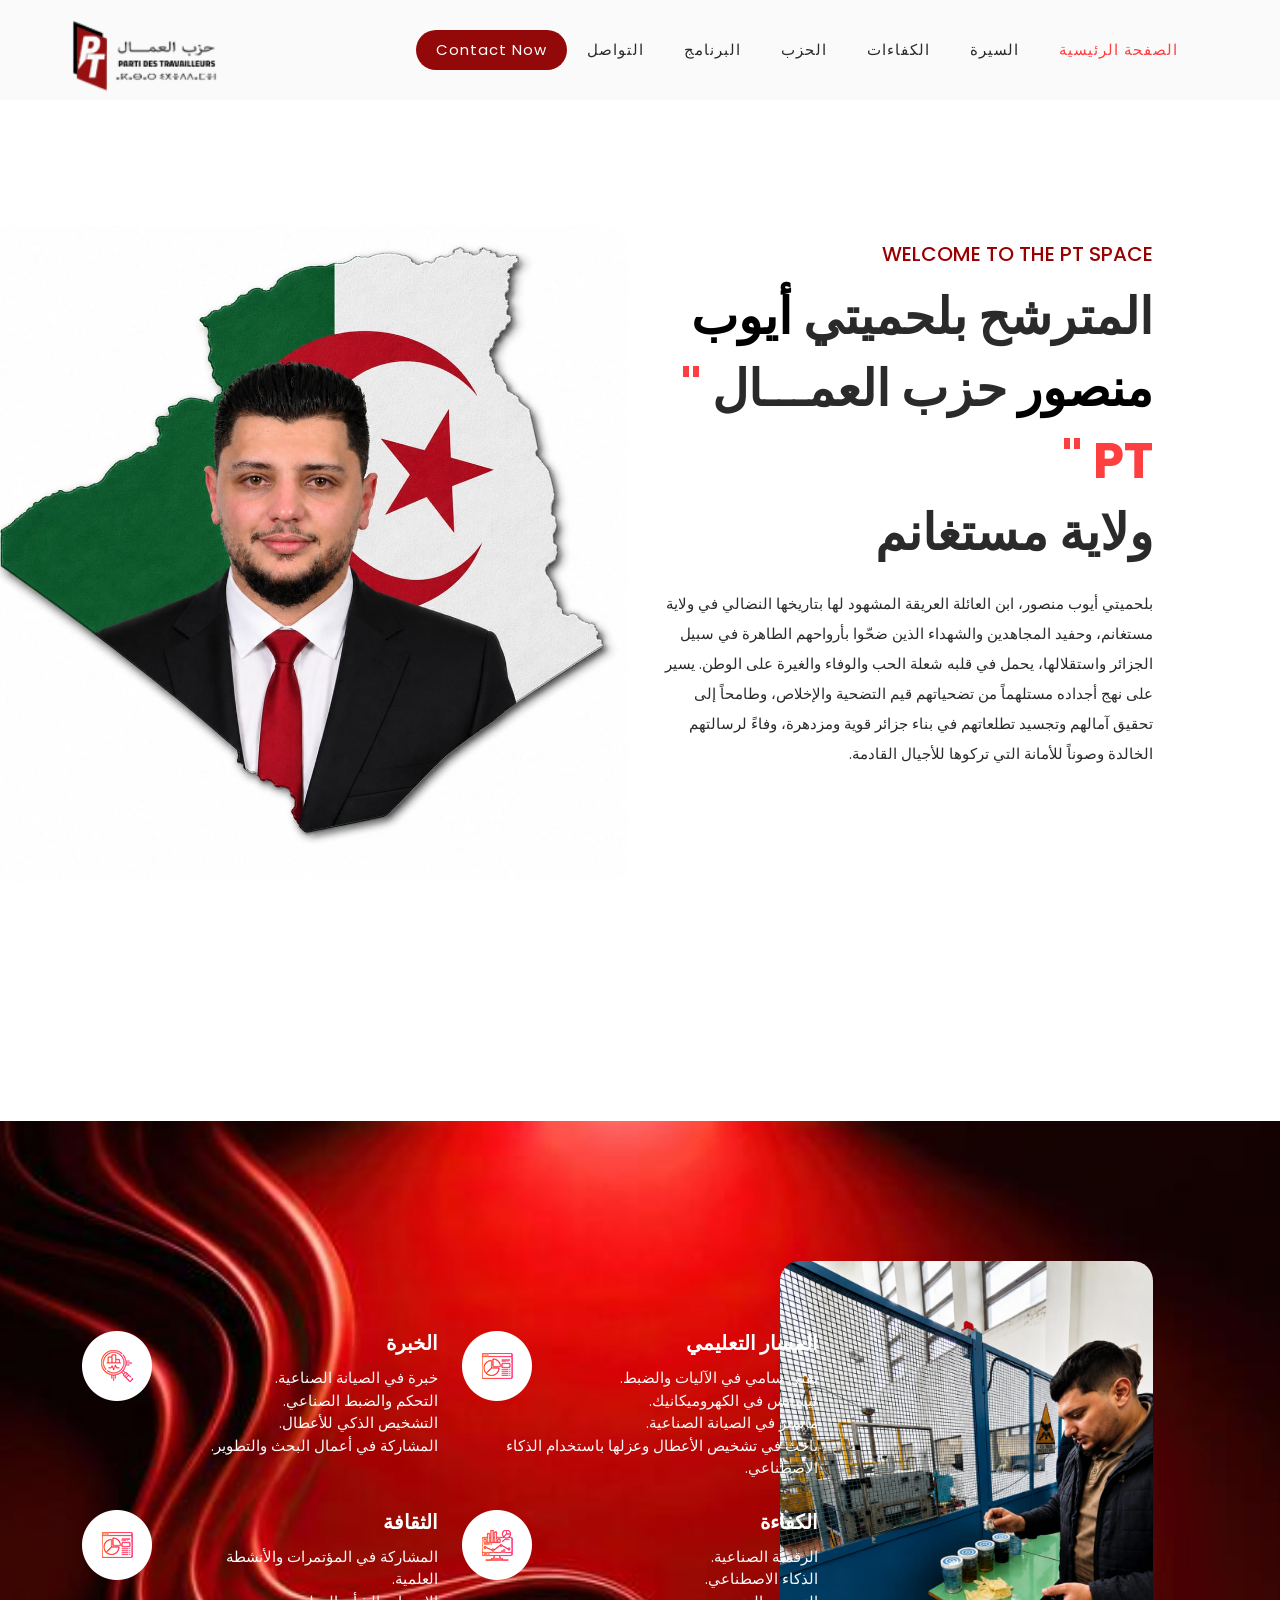
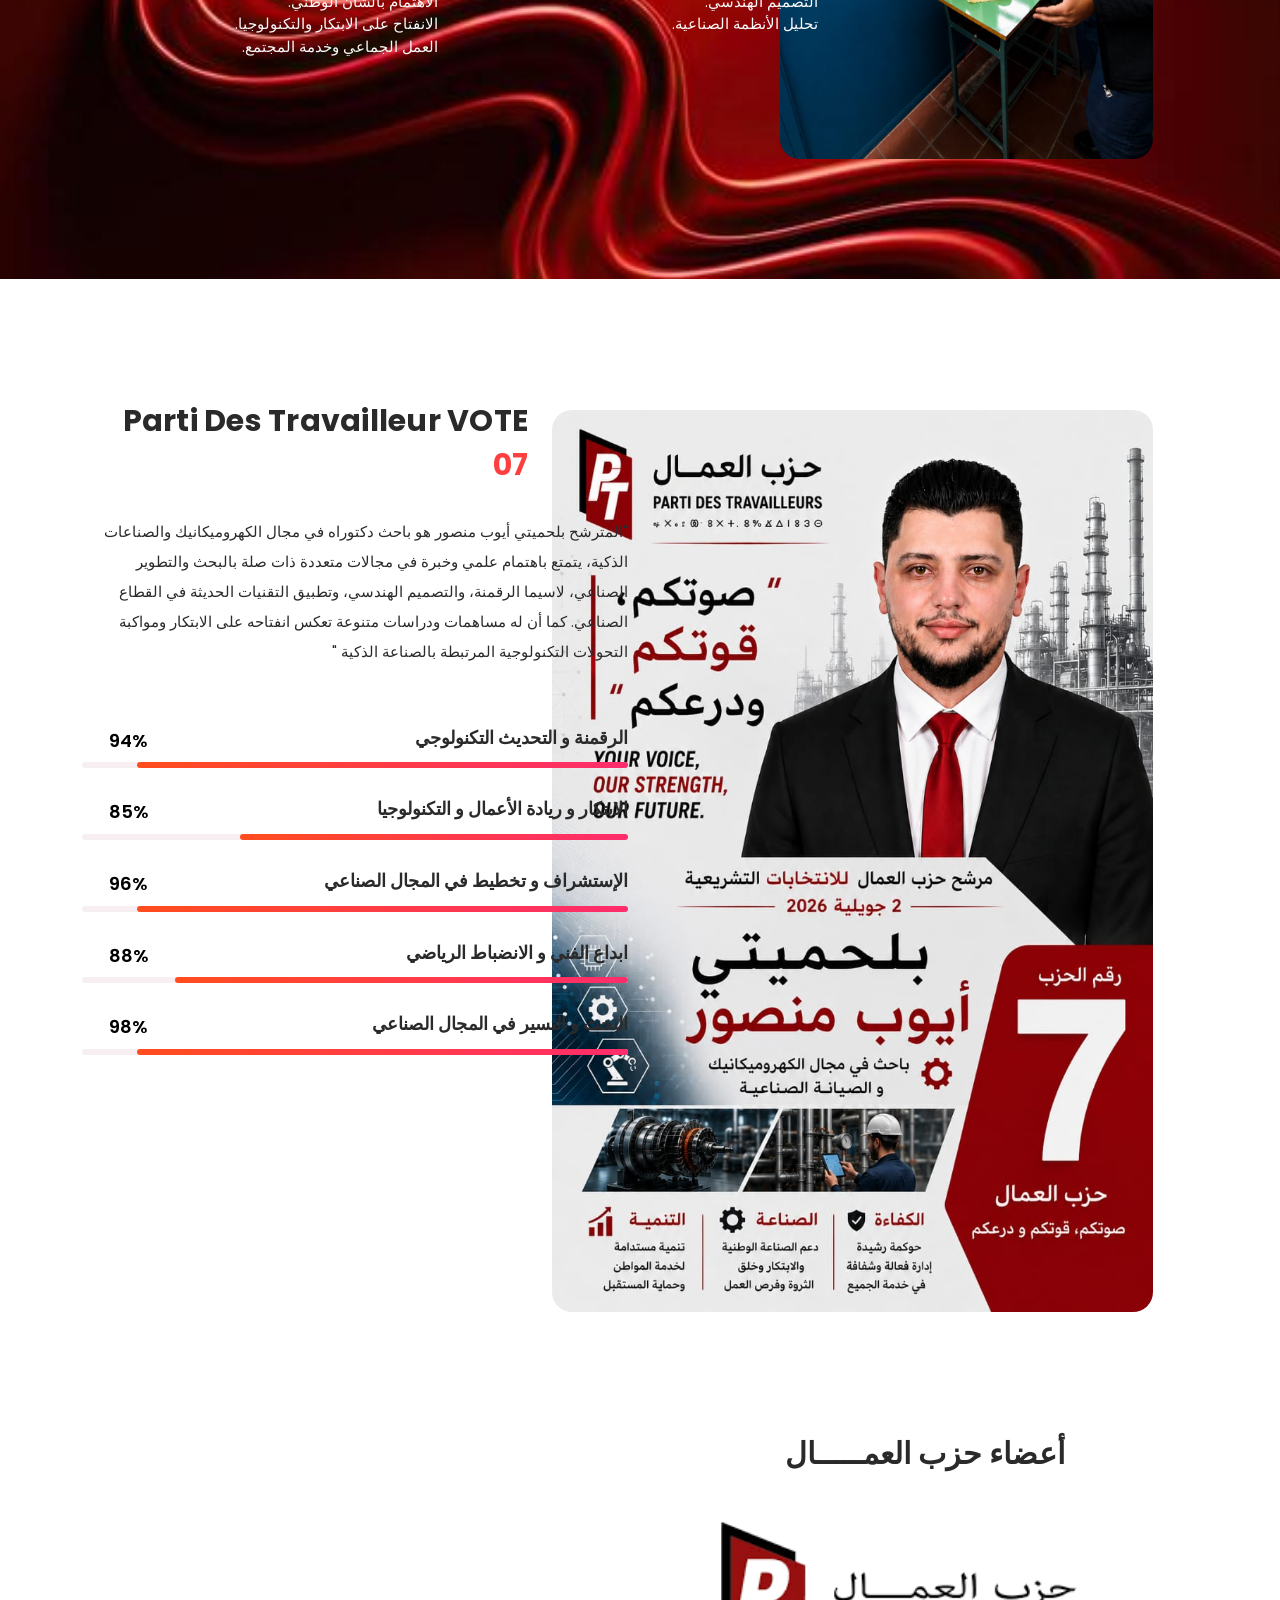
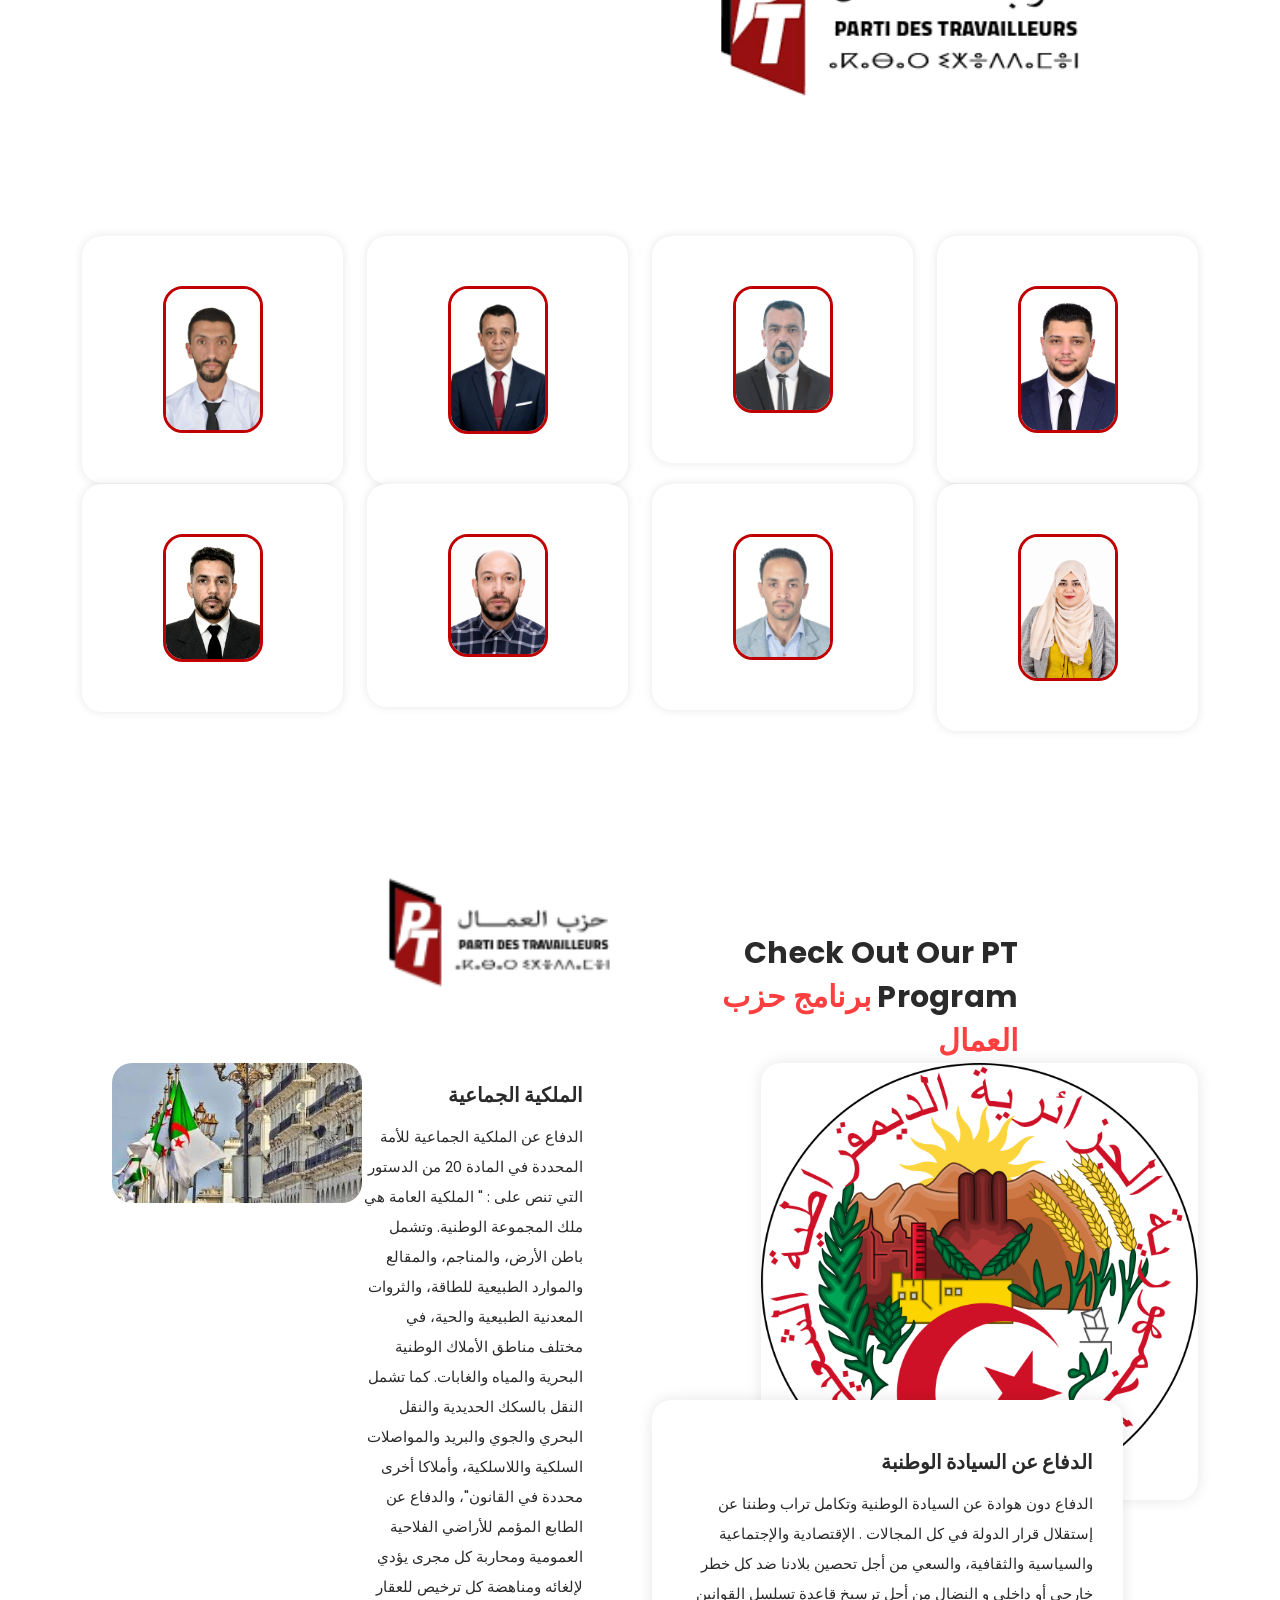
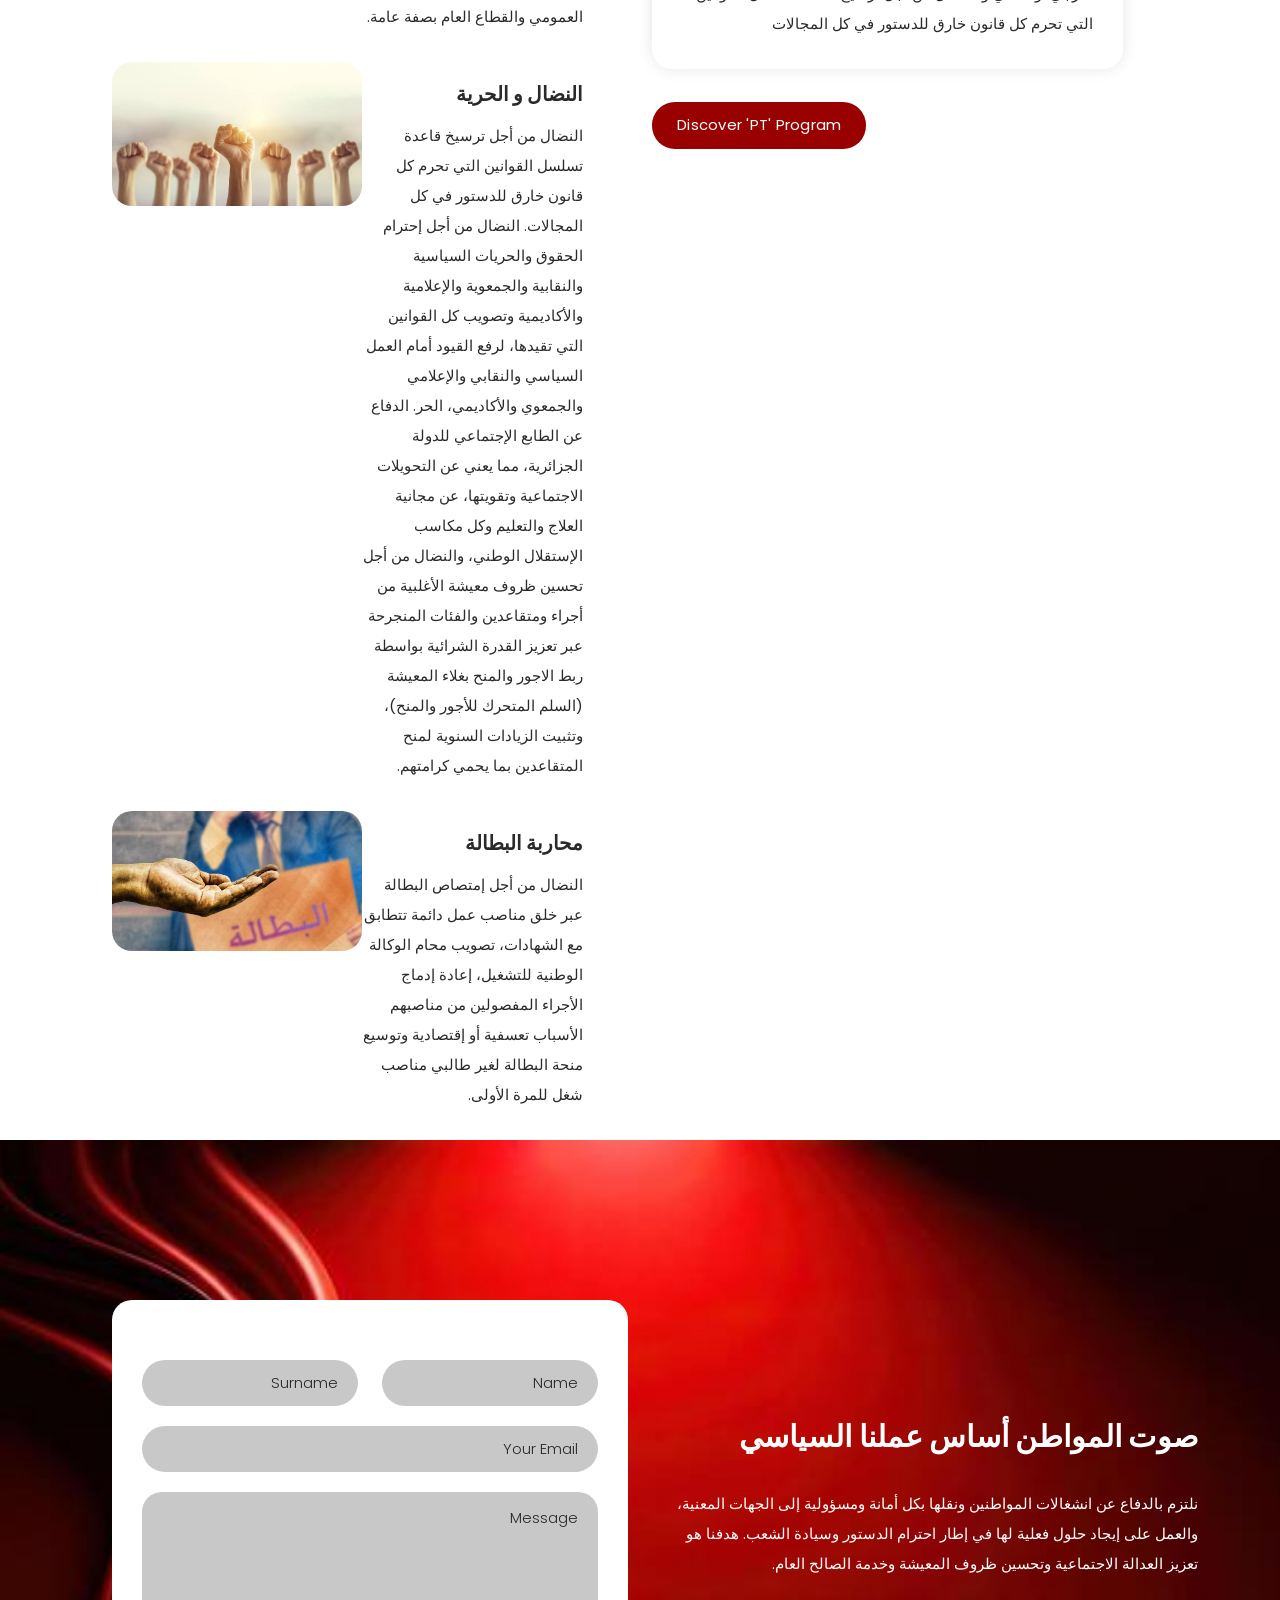
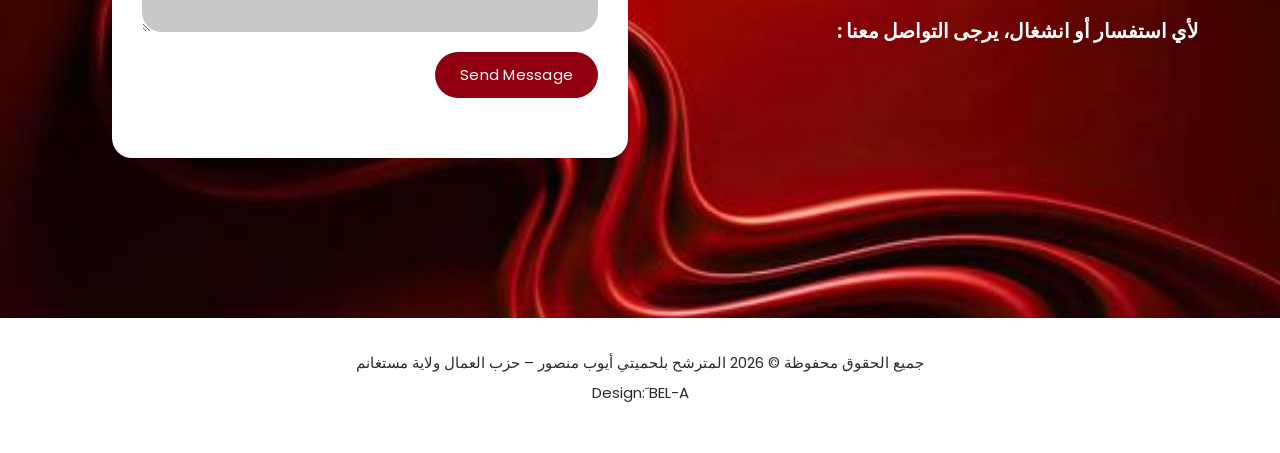
==== commit db53aa65: "Update index.html" ====
--- a/index.html
+++ b/index.html
@@ -125,7 +125,7 @@
       <div class="row">
         <div class="col-lg-4">
           <div class="left-image wow fadeIn" data-wow-duration="1s" data-wow-delay="0.2s">
-            <img src="assets/images/K.jpg" alt="person graphic"> 
+            <img src="K.jpg" alt="person graphic"> 
            <!-- <video width="800" height="800" controls>
               <source src="assets/images/AB.mp4" type="video/mp4" alt="person graphic">
           </video>-->
@@ -537,4 +537,4 @@
   <script src="assets/js/templatemo-custom.js"></script>
 
 </body>
-</html>+</html>
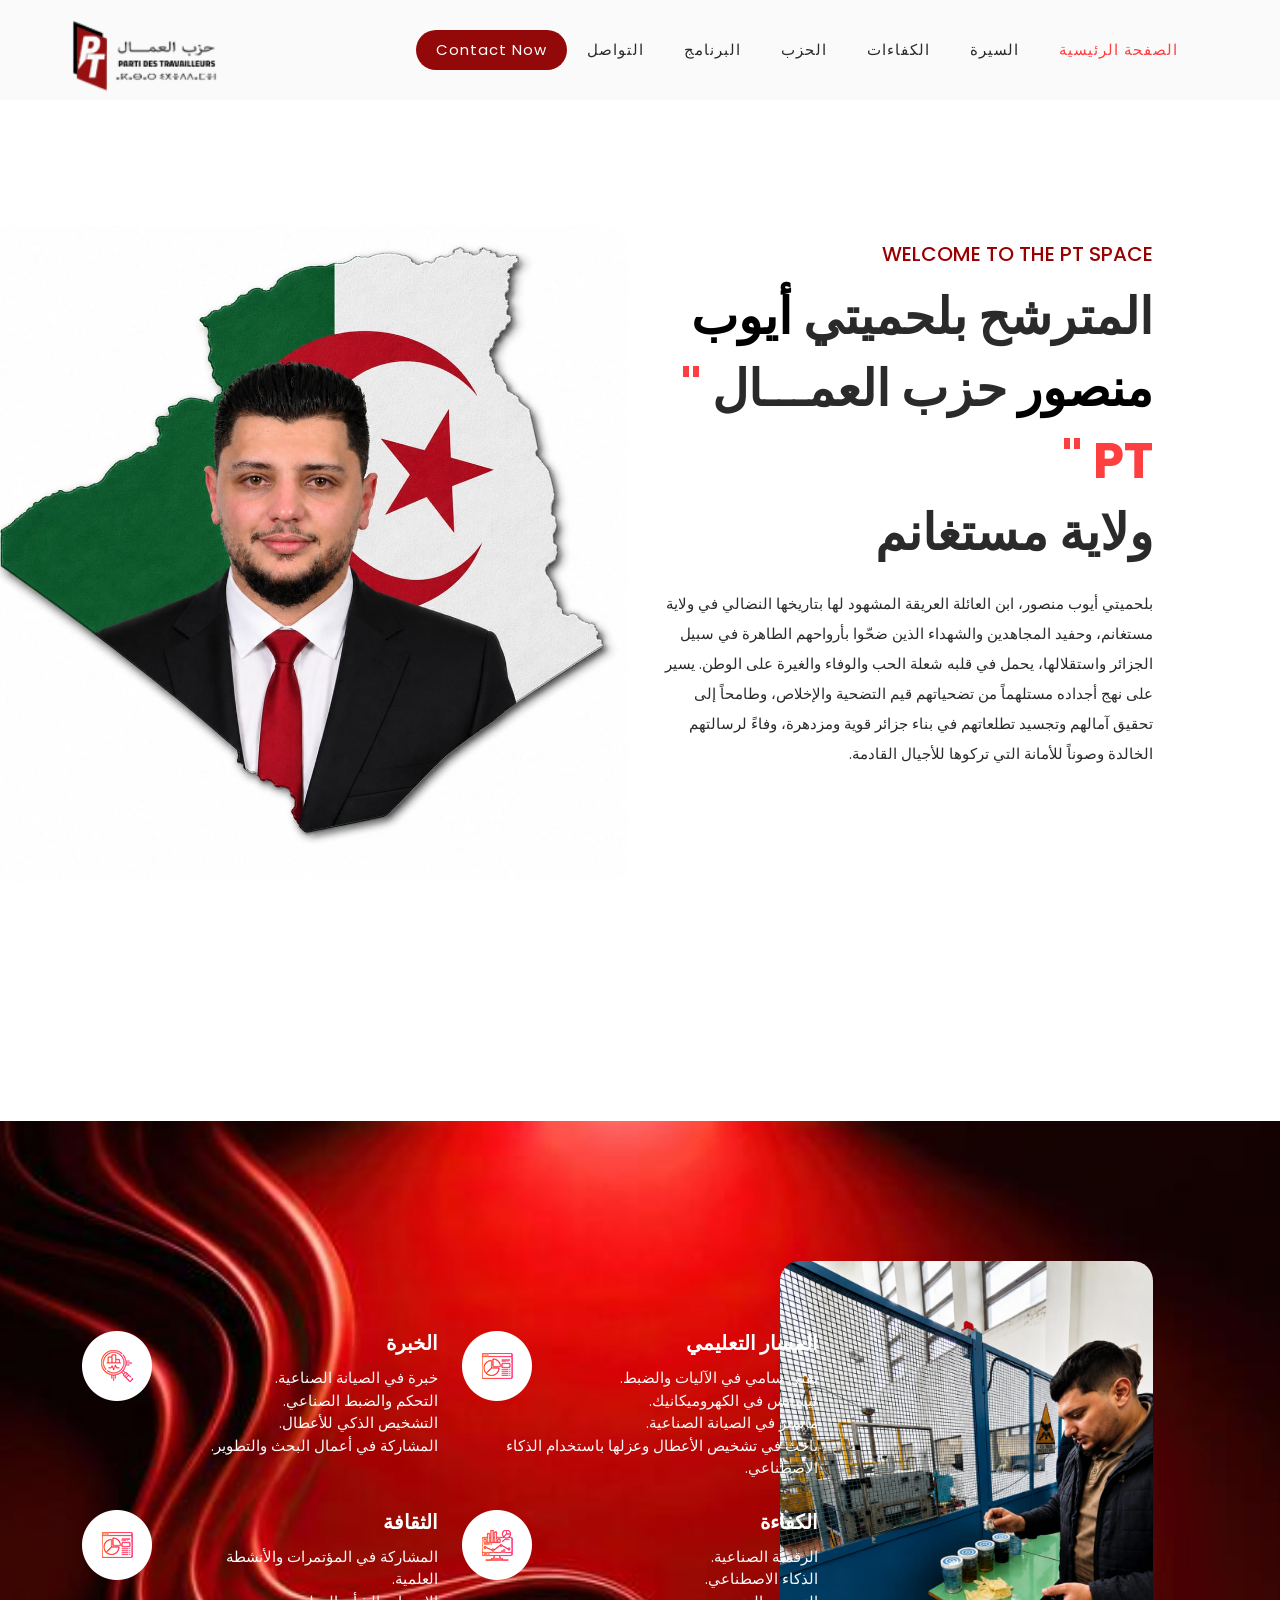
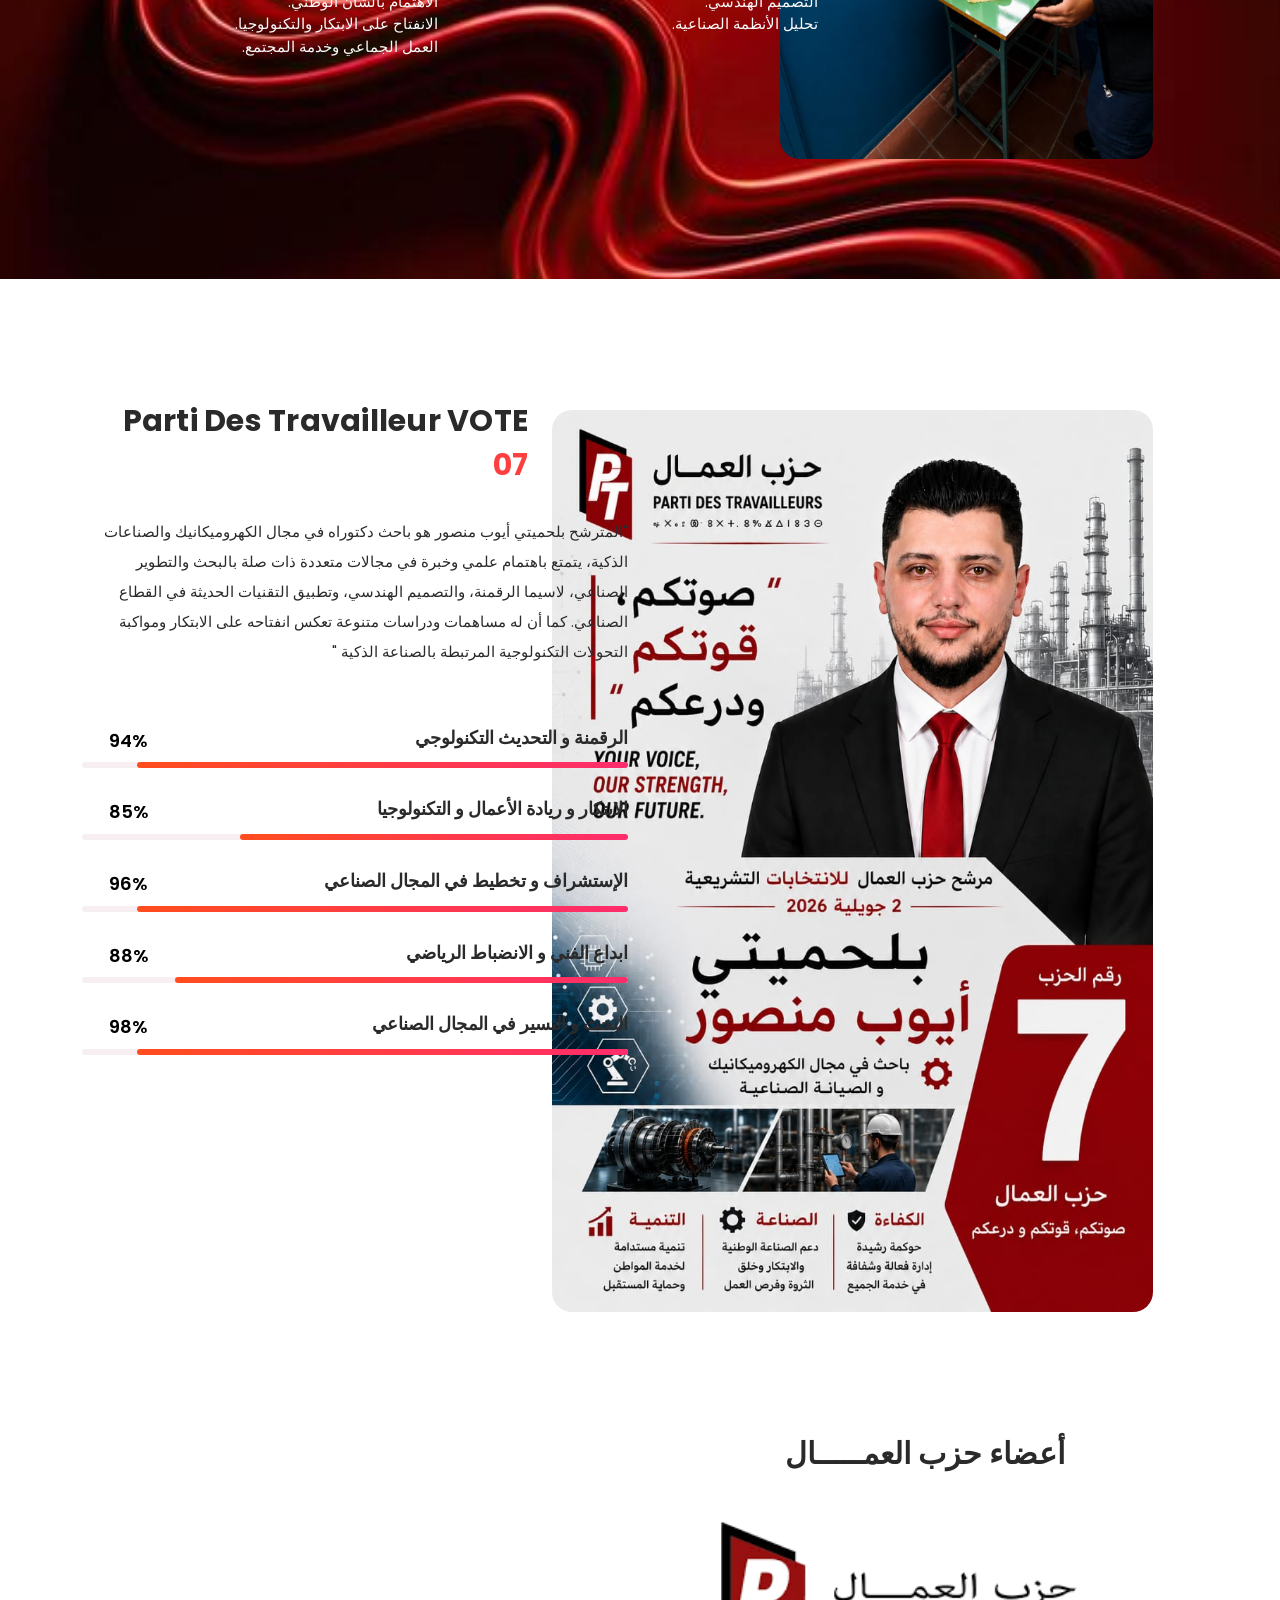
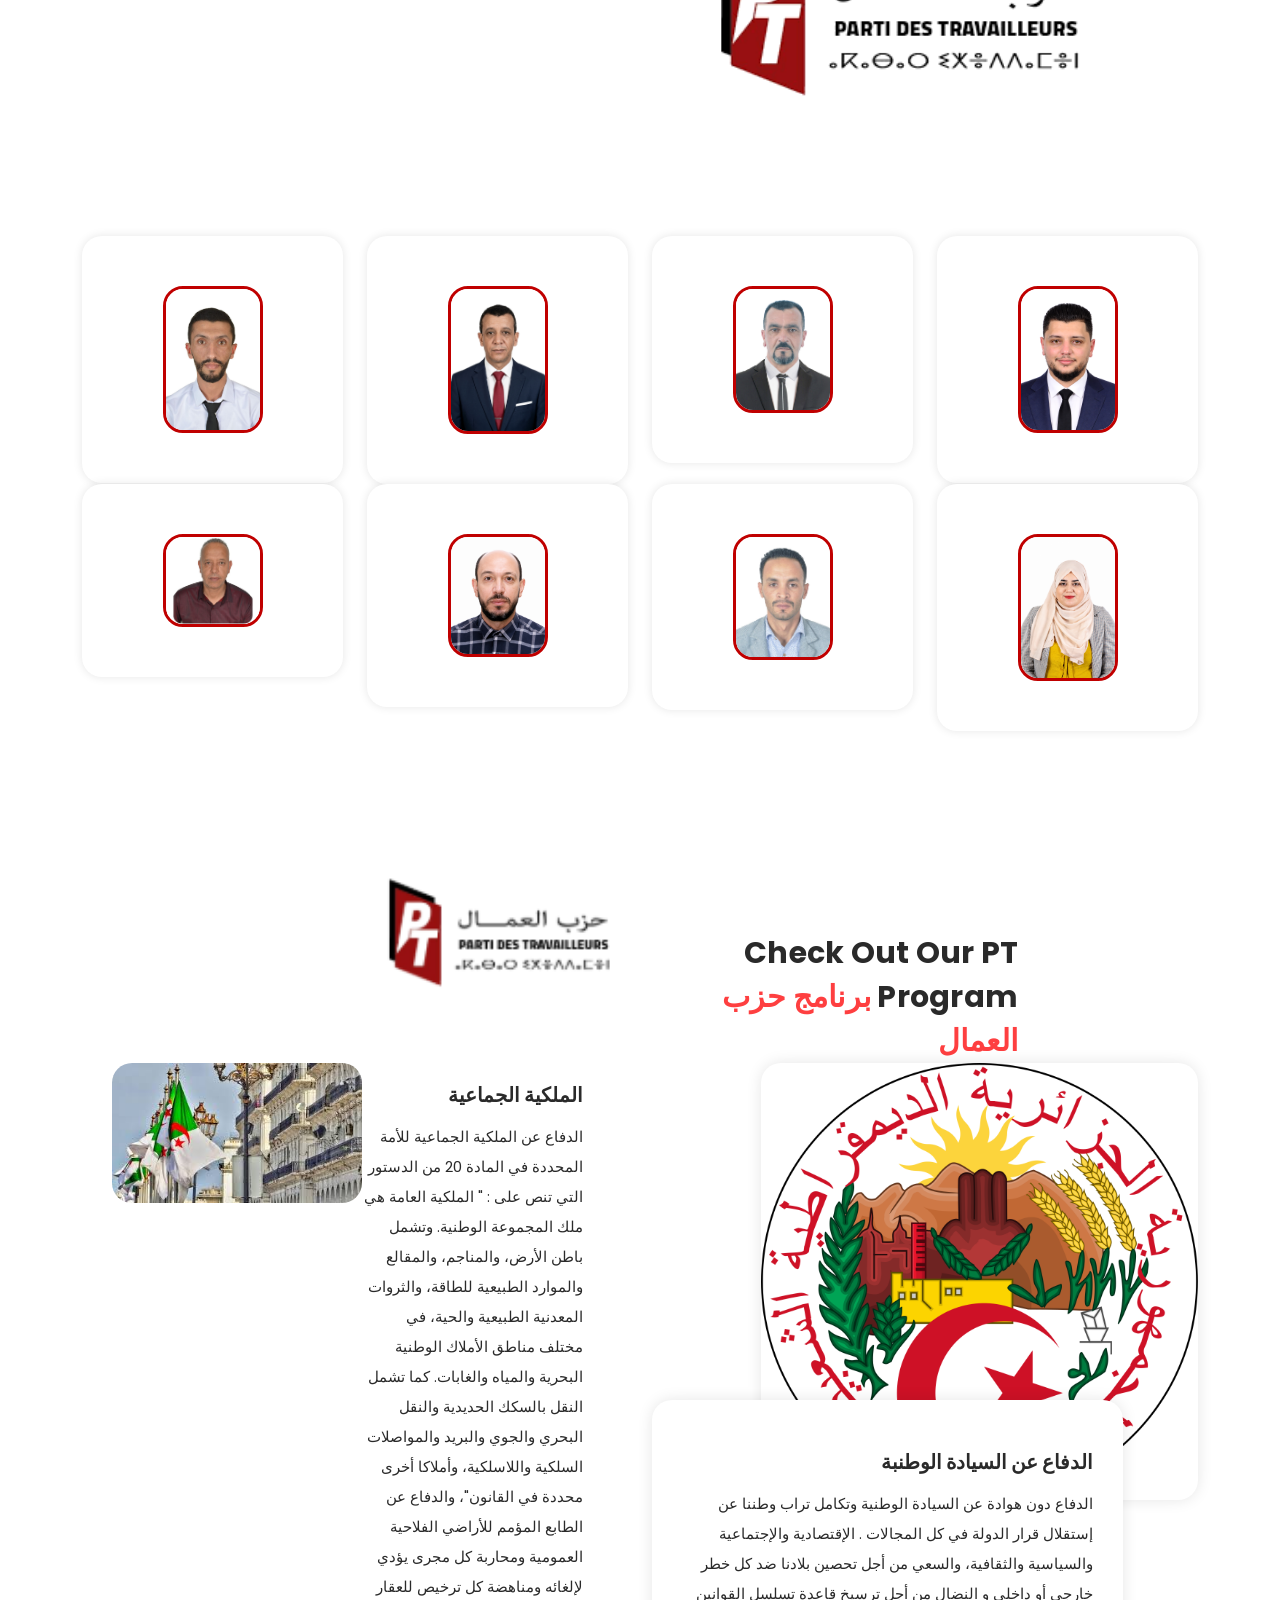
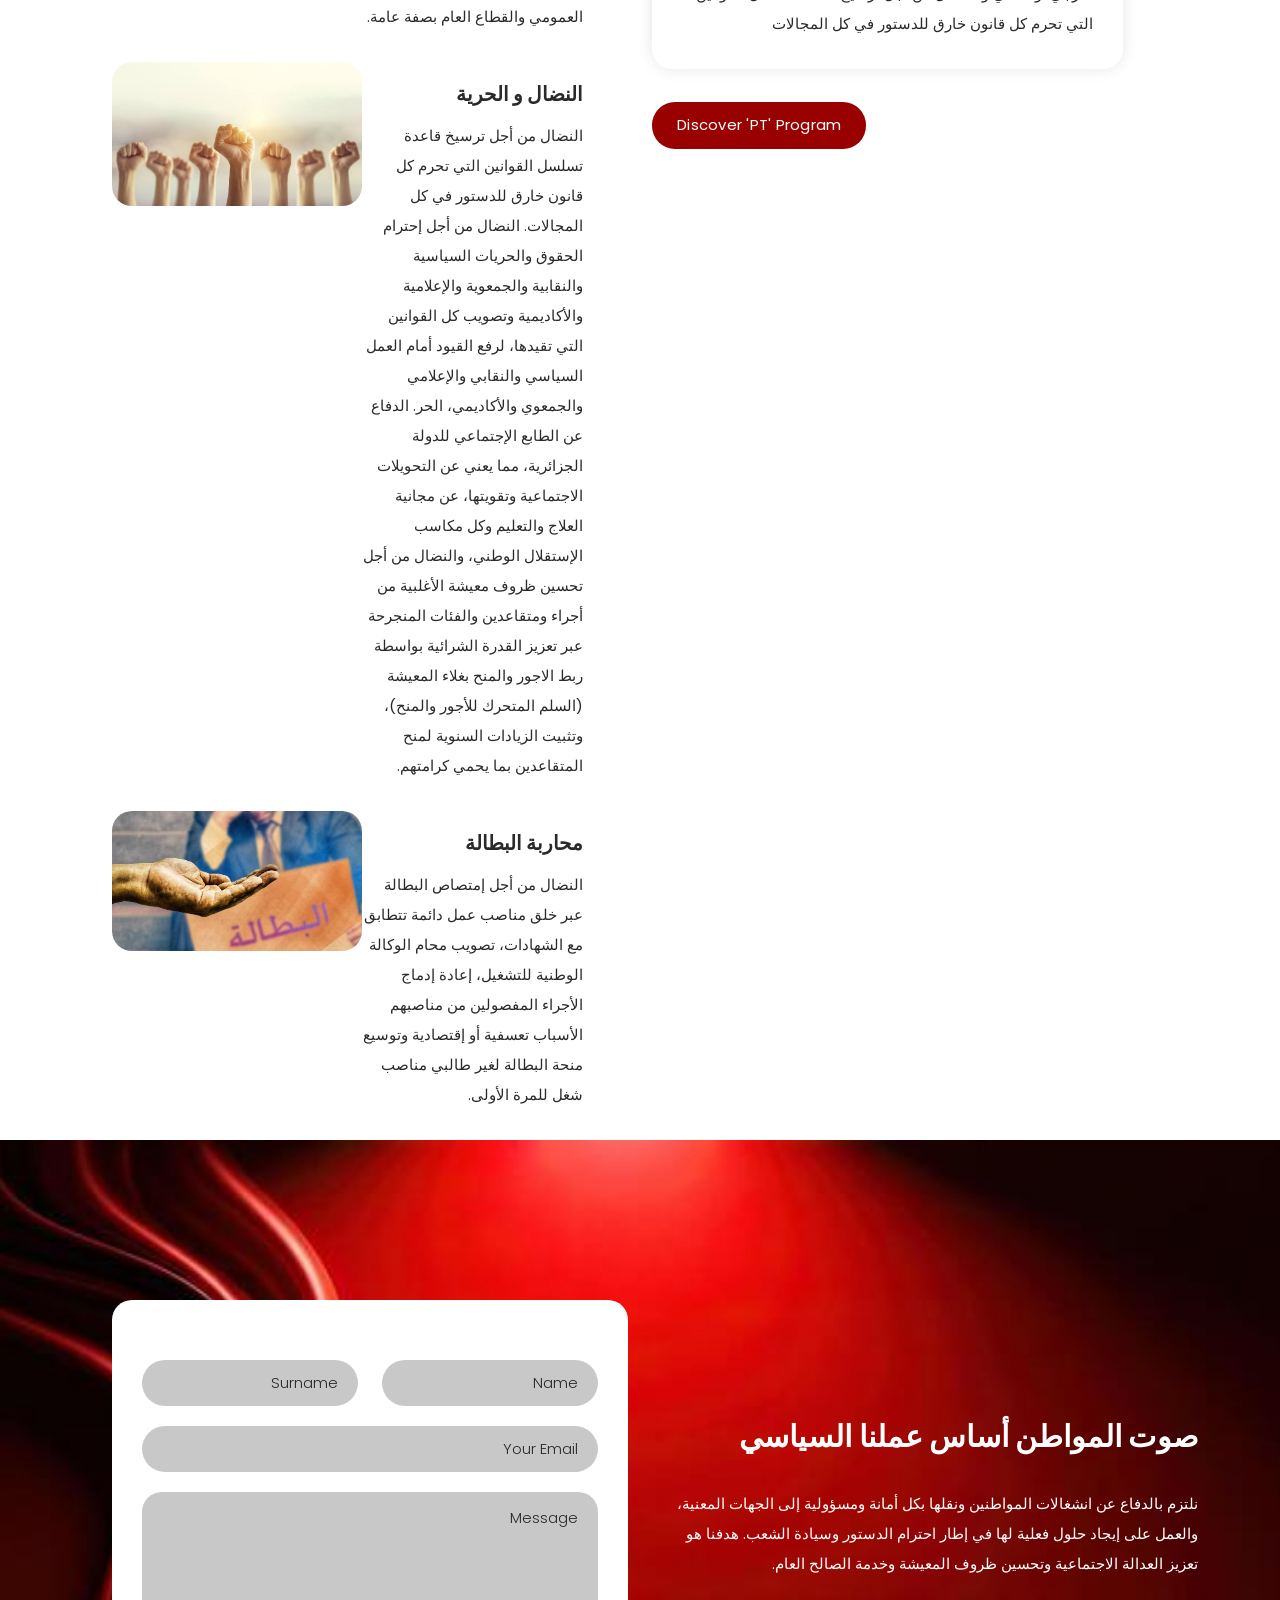
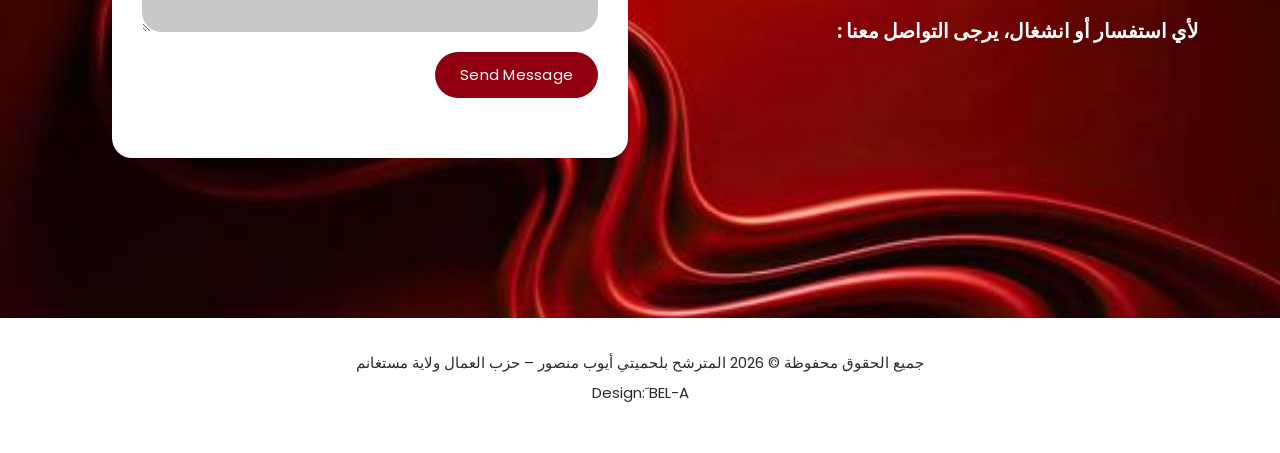
==== commit 8b57e13f: "Update index.html" ====
--- a/index.html
+++ b/index.html
@@ -372,11 +372,11 @@
           <a href="#">
             <div class="item wow bounceInUp" data-wow-duration="1s" data-wow-delay="0.4s">
               <div class="hidden-content">
-                <h4>رزيقة رفيق</h4>
-                <p>أستـــــاذ</p>
-              </div>
-              <div class="showed-content">
-                <img src="assets/images/rf.jpg" alt="">
+                <h4>كعيبيش عبد الوهاب</h4>
+                <p>متصرف إداري </p>
+              </div>
+              <div class="showed-content">
+                <img src="BEN.jpg" alt="">
               </div>
             </div>
           </a>
